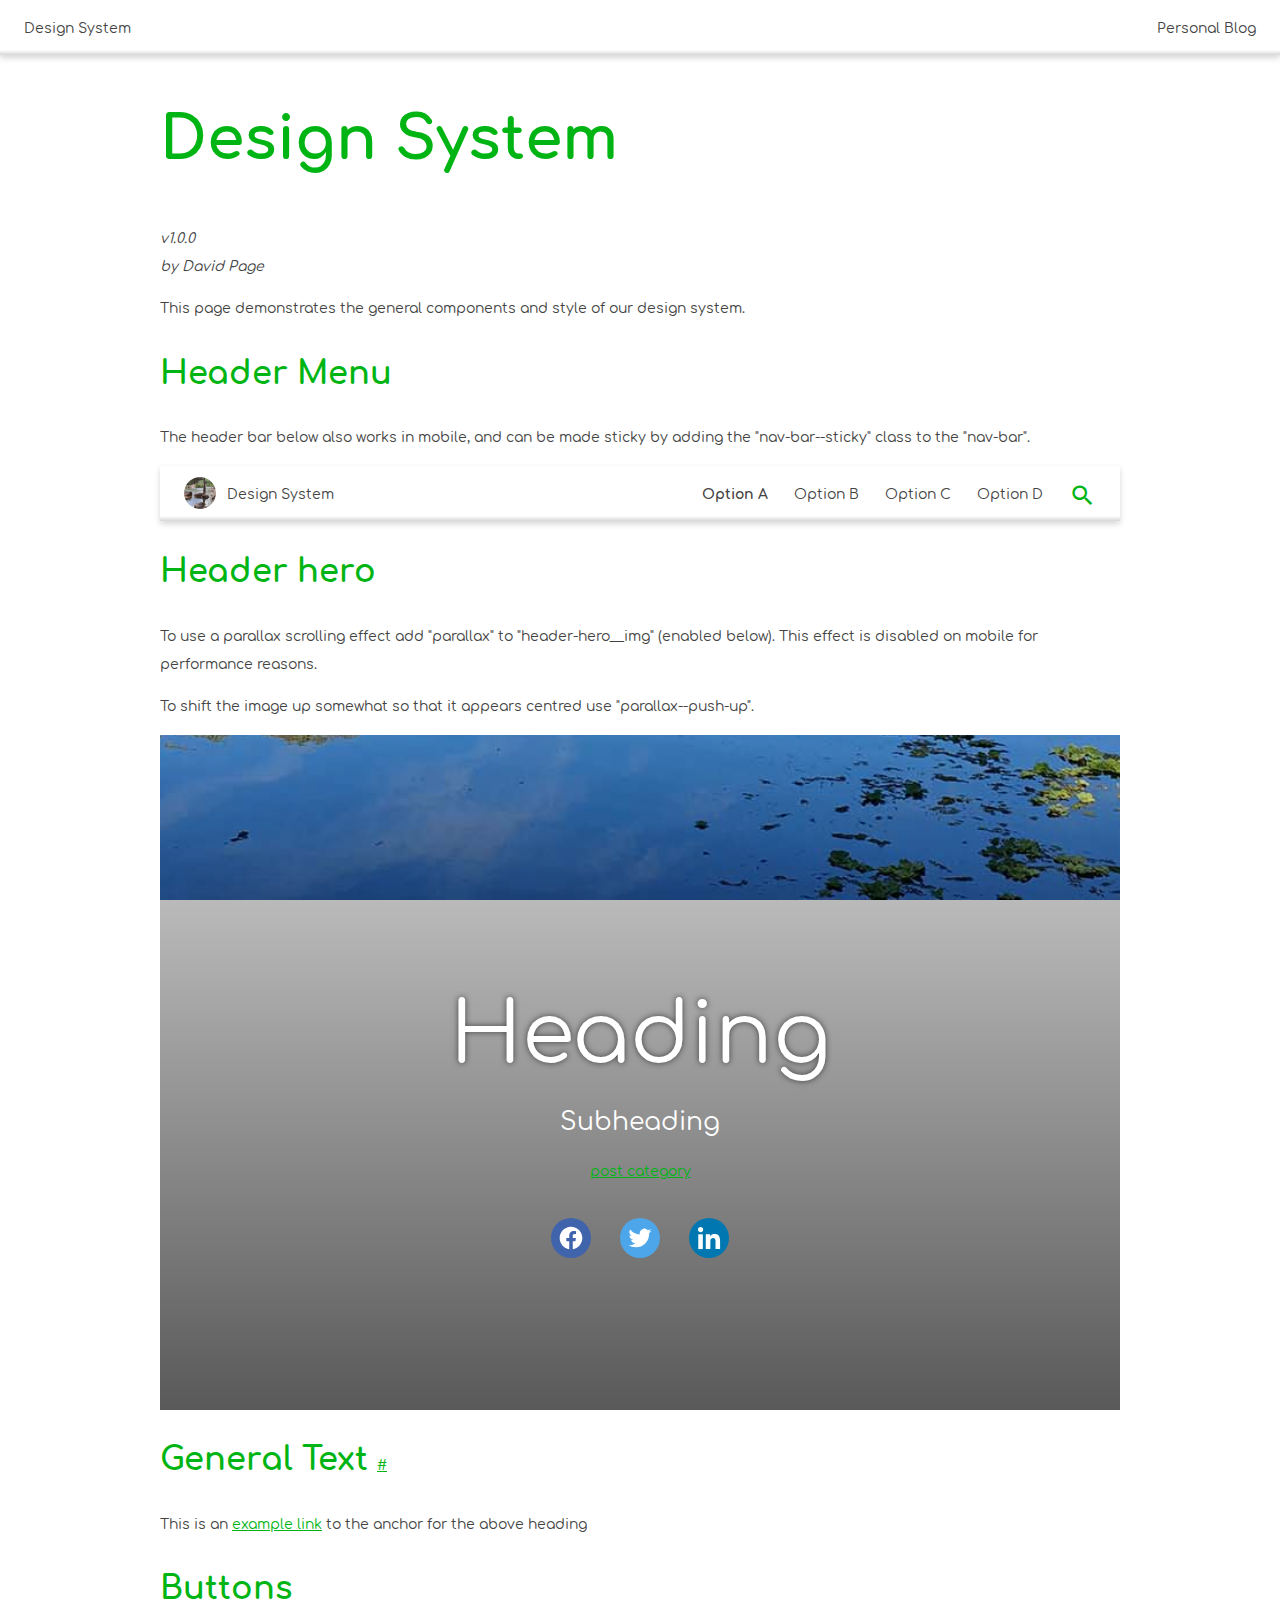
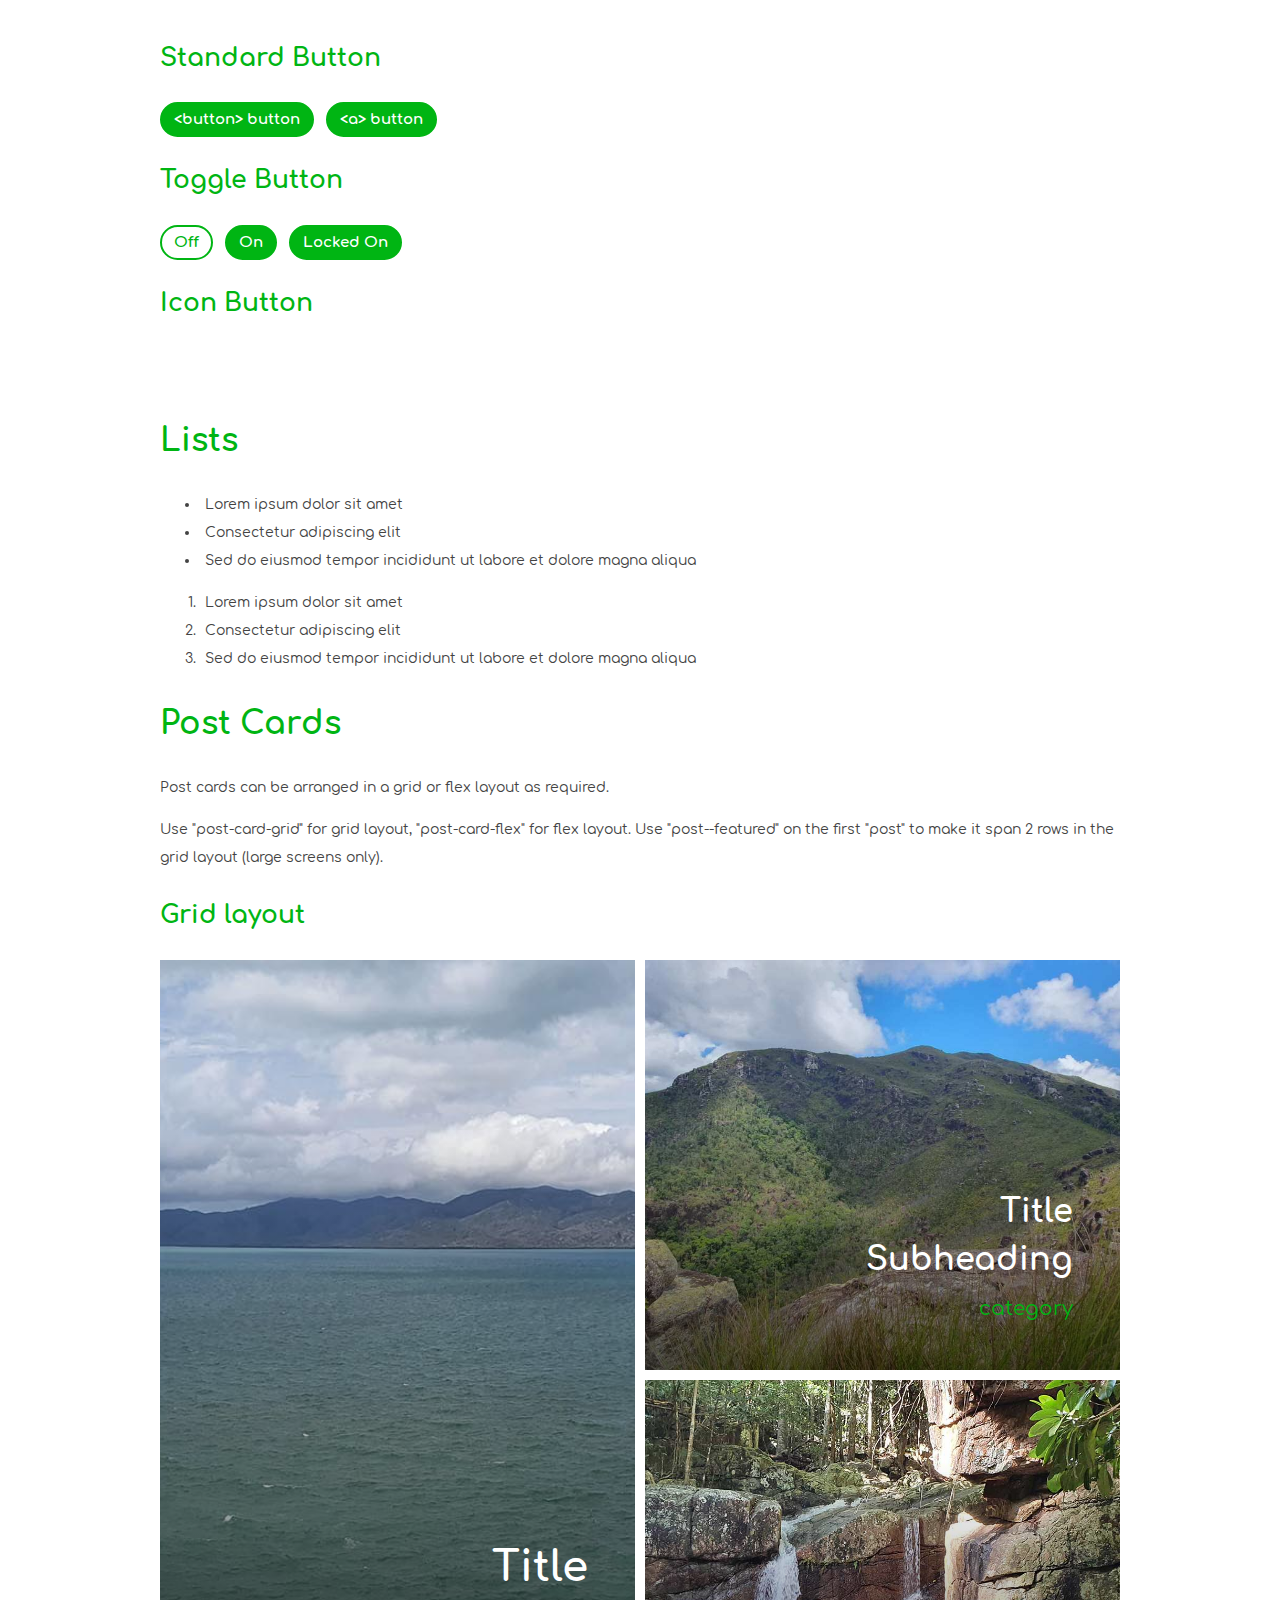
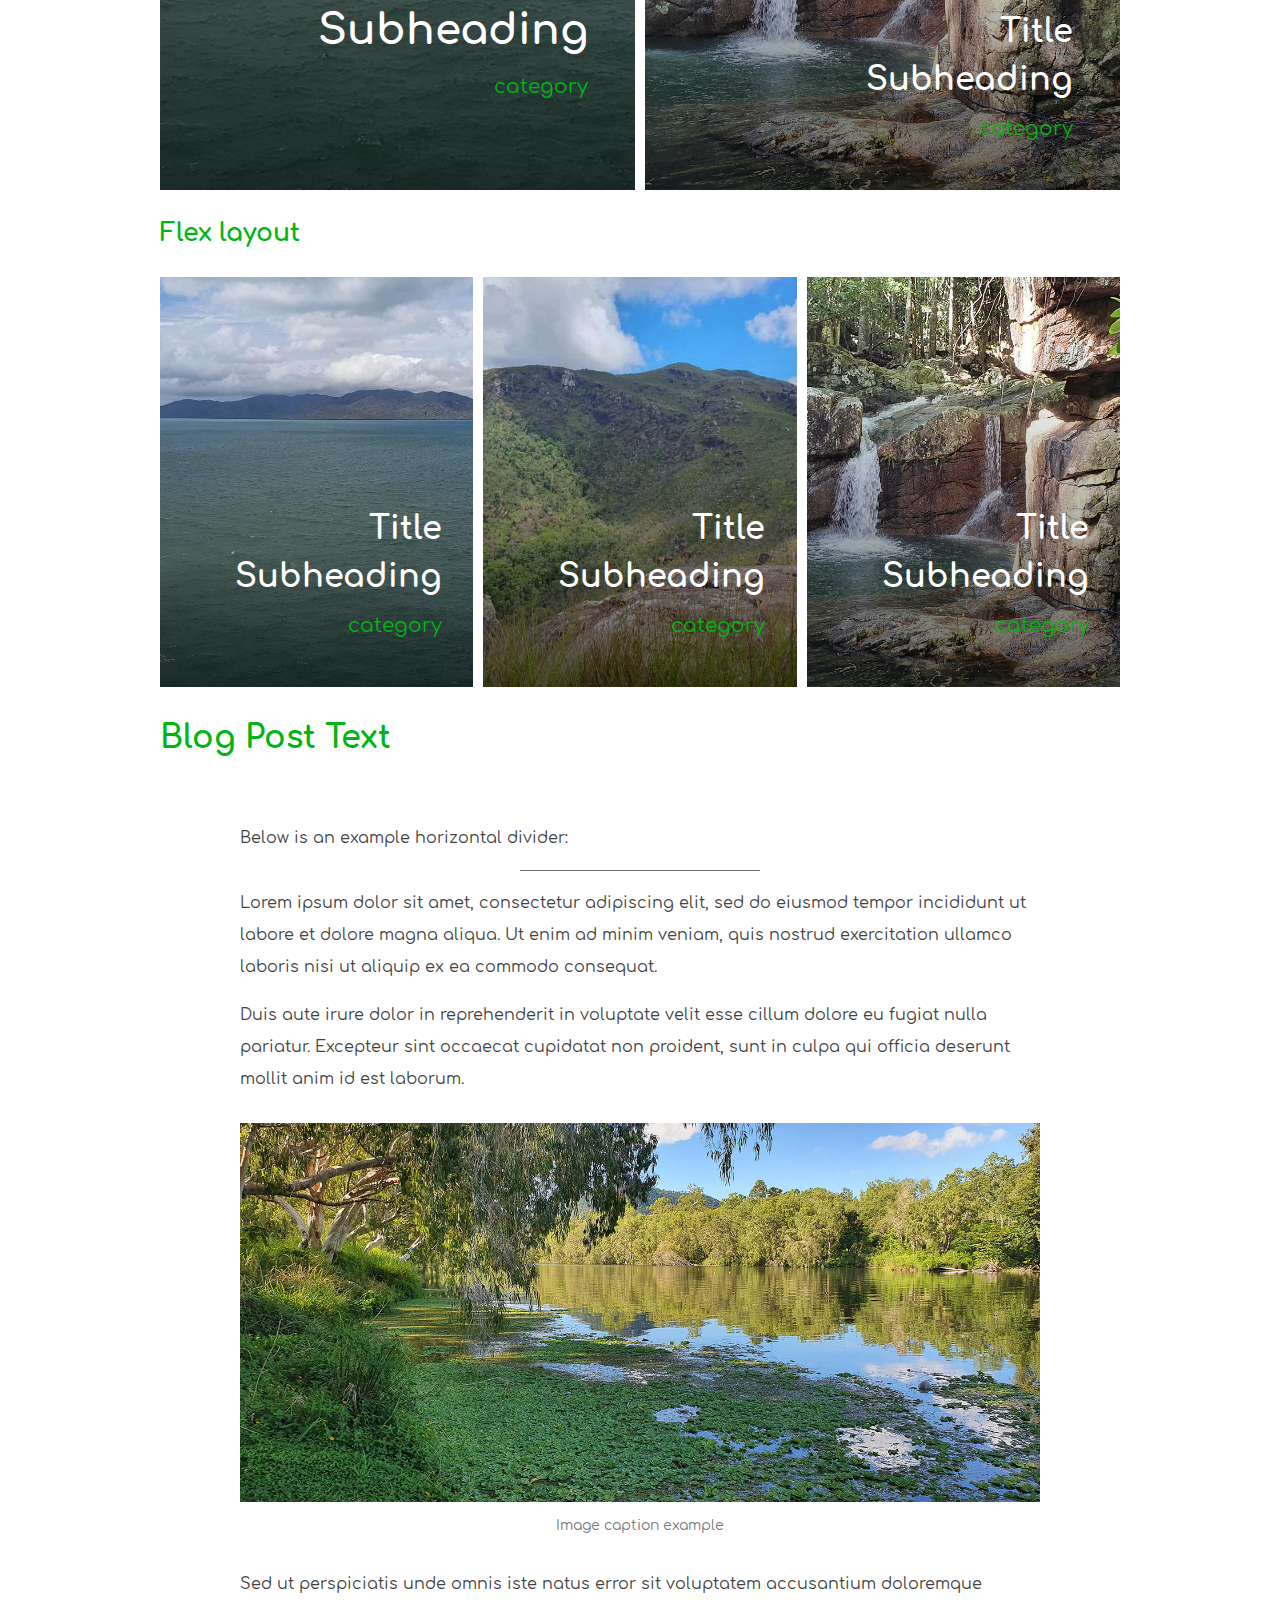
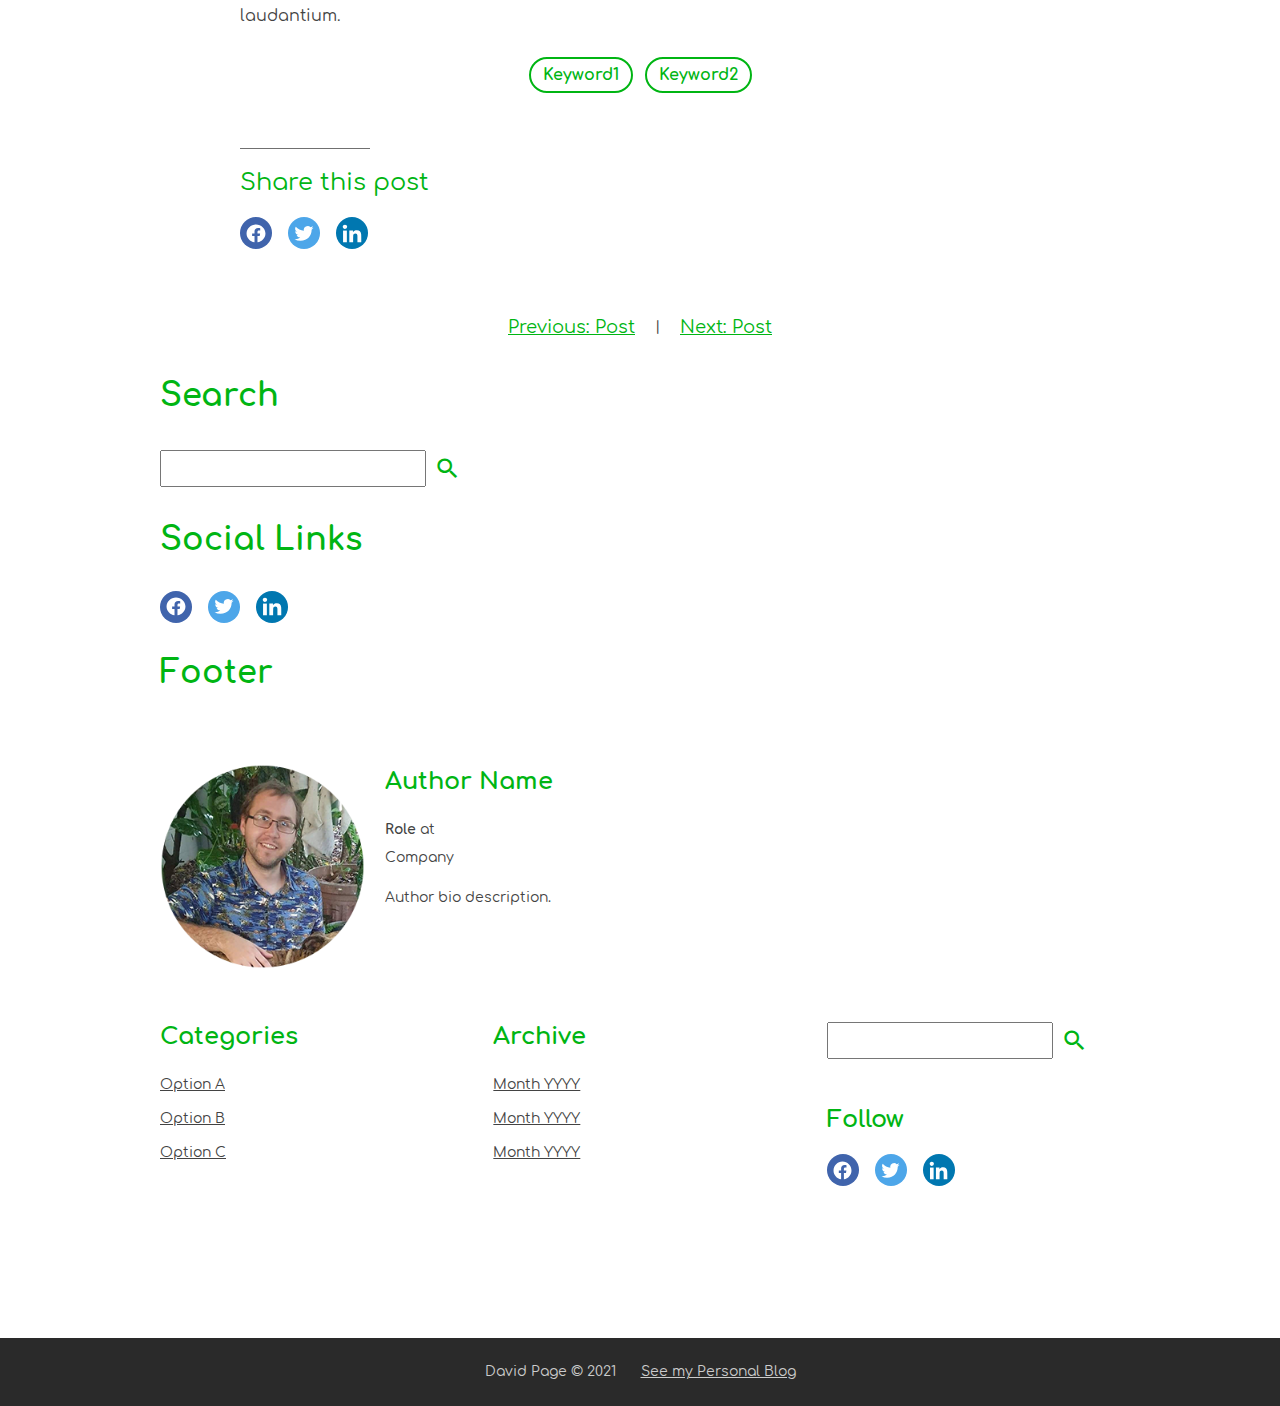
==== design-system.html @ ca44e820 "fix: Replaced obsolete name attributes with id" ====
<!DOCTYPE html>
<html lang="en">

<head>
    <meta charset="utf-8">
    <meta name="viewport" content="width=device-width">
    <title>Design System - Dave's BlogDave's Blog</title>

    <!-- Google Material Font Icons -->
    <link rel="stylesheet" href="https://fonts.googleapis.com/icon?family=Material+Icons">

    <link rel="stylesheet" href="style/main.css">
</head>

<body class="design-system">
    <header class="site-header">
        <nav class="primary-nav nav-container">
            <div class="nav-bar nav-bar--subtle-popout">
                <a href="design-system.html" class="nav-bar__site-info">
                    <p class="site-title">Design System</p>
                </a>
                <button id="mobile-nav-btn" class="mobile-nav-btn menu-toggle btn btn--icon">
                    <span class="menu-toggle__icon material-icons">menu</span>
                </button>
                <ul id="nav-menu" class="header-menu menu">
                    <li class="menu-item"><a href="index.html" class="menu-item__link">Personal Blog</a></li>
                </ul>
            </div>
        </nav>
    </header>
    <div class="page-content wrap">
        <main class="site-main">
            <h1>Design System</h1>
            <p><em>v1.0.0<br>by David Page</em></p>
            <p>
                This page demonstrates the general components and style of our design system.
            </p>

            <h2>Header Menu</h2>
            <p>
                The header bar below also works in mobile, and can be made sticky by adding the
                "nav-bar--sticky" class to the "nav-bar".
            </p>
            <div class="nav-container">
                <div class="nav-bar nav-bar--subtle-popout">
                    <a href="#" class="nav-bar__site-info">
                        <img class="site-logo nav-bar__logo" src="img/site-logo.png" alt="logo">
                        <p class="site-title">Design System</p>
                    </a>
                    <button id="mobile-nav-btn" class="mobile-nav-btn menu-toggle btn btn--icon">
                        <span class="menu-toggle__icon material-icons">menu</span>
                    </button>
                    <ul id="nav-menu" class="header-menu menu">
                        <li class="menu-item menu-item--current"><a href="index.html" class="menu-item__link">Option
                                A</a>
                        </li>
                        <li class="menu-item"><a href="#" class="menu-item__link">Option B</a></li>
                        <li class="menu-item"><a href="#" class="menu-item__link">Option C</a></li>
                        <li class="menu-item"><a href="#" class="menu-item__link">Option D</a></li>
                        <li class="menu-item menu-item--search">
                            <form class="search-box">
                                <input class="search-box__input" type="text" title="search input">
                                <button class="search-box__btn search-btn btn btn--icon" type="submit">
                                    <span class="search-btn__icon material-icons">search</span>
                                </button>
                            </form>
                            <button class="search-btn btn btn--icon">
                                <span class="search-btn__icon material-icons">search</span>
                            </button>
                        </li>
                    </ul>
                </div>
            </div>

            <h2>Header hero</h2>
            <p>
                To use a parallax scrolling effect add "parallax" to "header-hero__img" (enabled below).
                This effect is disabled on mobile for performance reasons.
            </p>
            <p>
                To shift the image up somewhat so that it appears centred use "parallax--push-up".
            </p>
            <div class="header-hero">
                <div class="header-hero__img img--study-tips-1 parallax use-placeholder">
                    <div class="header-hero__content">
                        <h1 class="header-hero__heading">Heading</h1>
                        <p class="header-hero__subheading">Subheading</p>
                        <a href="../index.html" class="header-hero__post-category">post category</a>
                        <ul class="header-hero__social social-links">
                            <li class="social-links__icon social-links--fb">
                                <a href="#" title="facebook">
                                    <img class="social-links__img" src="img/social-fb.svg" alt="">
                                </a>
                            </li>
                            <li class="social-links__icon social-links--twitter">
                                <a href="#" title="twitter">
                                    <img class="social-links__img" src="img/social-twitter.svg" alt="">
                                </a>
                            </li>
                            <li class="social-links__icon social-links--linkdin">
                                <a href="#" title="linkedin">
                                    <img class="social-links__img" src="img/social-linkedin.svg" alt="">
                                </a>
                            </li>
                        </ul>
                    </div>
                </div>
            </div>

            <!-- Anchor -->
            <a class="anchor" id="example-anchor"></a>
            <h2>General Text <a href="#example-anchor">#</a></h2>
            <p>This is an <a href="#example-anchor">example link</a> to the anchor for the above heading</p>

            <h2>Buttons</h2>
            <h3>Standard Button</h3>
            <div class="btn-group">
                <button class="btn">&lt;button&gt; button</button>
                <a class="btn">&lt;a&gt; button</a>
            </div>
            <h3>Toggle Button</h3>
            <div class="btn-group">
                <button class="btn toggle-btn">Off</button>
                <button class="btn toggle-btn--on">On</button>
                <button class="btn toggle-btn--on toggle-btn--disabled">Locked On</button>
            </div>
            <h3>Icon Button</h3>
            <button class="btn btn--icon">
                <span class="material-icons">campaign</span>
            </button>
            <h2>Lists</h2>
            <ul>
                <li>Lorem ipsum dolor sit amet</li>
                <li>Consectetur adipiscing elit</li>
                <li>Sed do eiusmod tempor incididunt ut labore et
                    dolore magna aliqua</li>
            </ul>
            <ol>
                <li>Lorem ipsum dolor sit amet</li>
                <li>Consectetur adipiscing elit</li>
                <li>Sed do eiusmod tempor incididunt ut labore et
                    dolore magna aliqua</li>
            </ol>

            <h2>Post Cards</h2>
            <p>
                Post cards can be arranged in a grid or flex layout as required.
            </p>
            <p>
                Use "post-card-grid" for grid layout, "post-card-flex" for flex layout.
                Use "post--featured" on the first "post" to make it span 2 rows in the grid layout (large screens only).
            </p>
            <h3>Grid layout</h3>
            <div class="post-card-grid">
                <div class="post post--featured">
                    <div class="post__img img--study-tips-2 use-placeholder">
                        <a href="#" class="post__link">
                            <div class="post__content">
                                <h2>Title<span class="post__subheading">Subheading</span></h2>
                                <div class="post__category">category</div>
                            </div>
                        </a>
                    </div>
                </div>
                <div class="post">
                    <div class="post__img img--study-tips-3 use-placeholder">
                        <a href="#" class="post__link">
                            <div class="post__content">
                                <h2>Title<span class="post__subheading">Subheading</span></h2>
                                <div class="post__category">category</div>
                            </div>
                        </a>
                    </div>
                </div>
                <div class="post">
                    <div class="post__img img--study-tips-4 use-placeholder">
                        <a href="#" class="post__link">
                            <div class="post__content">
                                <h2>Title<span class="post__subheading">Subheading</span></h2>
                                <div class="post__category">category</div>
                            </div>
                        </a>
                    </div>
                </div>
            </div>
            <h3>Flex layout</h3>
            <div class="post-card-flex">
                <div class="post">
                    <div class="post__img img--study-tips-2 use-placeholder">
                        <a href="#" class="post__link">
                            <div class="post__content">
                                <h2>Title<span class="post__subheading">Subheading</span></h2>
                                <div class="post__category">category</div>
                            </div>
                        </a>
                    </div>
                </div>
                <div class="post">
                    <div class="post__img img--study-tips-3 use-placeholder">
                        <a href="#" class="post__link">
                            <div class="post__content">
                                <h2>Title<span class="post__subheading">Subheading</span></h2>
                                <div class="post__category">category</div>
                            </div>
                        </a>
                    </div>
                </div>
                <div class="post">
                    <div class="post__img img--study-tips-4 use-placeholder">
                        <a href="#" class="post__link">
                            <div class="post__content">
                                <h2>Title<span class="post__subheading">Subheading</span></h2>
                                <div class="post__category">category</div>
                            </div>
                        </a>
                    </div>
                </div>
            </div>

            <h2>Blog Post Text</h2>
            <div class="post-content">
                <p>Below is an example horizontal divider:</p>
                <hr>
                <p>
                    Lorem ipsum dolor sit amet, consectetur adipiscing elit, sed do eiusmod tempor incididunt ut labore
                    et
                    dolore magna aliqua. Ut enim ad minim veniam, quis nostrud exercitation ullamco laboris nisi ut
                    aliquip
                    ex ea commodo consequat.
                </p>
                <p>
                    Duis aute irure dolor in reprehenderit in voluptate velit esse cillum dolore eu
                    fugiat nulla pariatur. Excepteur sint occaecat cupidatat non proident, sunt in culpa qui officia
                    deserunt mollit anim id est laborum.
                </p>
                <figure>
                    <img class="post-content__img post-content__img--wide" src="img/study-tips-1.jpg" alt="">
                    <figcaption>Image caption example</figcaption>
                </figure>
                <p>
                    Sed ut perspiciatis unde omnis iste natus error sit voluptatem accusantium doloremque laudantium.
                </p>

                <aside class="filters btn-group">
                    <a href="#" class="btn toggle-btn">Keyword1</a>
                    <a href="#" class="btn toggle-btn">Keyword2</a>
                </aside>
                <aside class="share">
                    <hr class="share__hr">
                    <h2 class="share__title">Share this post</h2>
                    <ul class="social-links">
                        <li class="social-links__icon social-links--fb">
                            <a href="#" title="facebook">
                                <img class="social-links__img" src="img/social-fb.svg" alt="">
                            </a>
                        </li>
                        <li class="social-links__icon social-links--twitter">
                            <a href="#" title="twitter">
                                <img class="social-links__img" src="img/social-twitter.svg" alt="">
                            </a>
                        </li>
                        <li class="social-links__icon social-links--linkdin">
                            <a href="#" title="linkedin">
                                <img class="social-links__img" src="img/social-linkedin.svg" alt="">
                            </a>
                        </li>
                    </ul>
                </aside>
            </div>
            <nav class="post-nav">
                <a href="#">Previous: Post</a>
                <div class="sep">|</div>
                <a href="#">Next: Post</a>
            </nav>

            <h2>Search</h2>
            <form class="search-box">
                <input class="search-box__input" type="text" title="search input">
                <button class="search-box__btn search-btn btn btn--icon" type="submit">
                    <span class="search-btn__icon material-icons">search</span>
                </button>
            </form>

            <h2>Social Links</h2>
            <ul class="social-links">
                <li class="social-links__icon social-links--fb">
                    <a href="#" title="facebook">
                        <img class="social-links__img" src="img/social-fb.svg" alt="">
                    </a>
                </li>
                <li class="social-links__icon social-links--twitter">
                    <a href="#" title="twitter">
                        <img class="social-links__img" src="img/social-twitter.svg" alt="">
                    </a>
                </li>
                <li class="social-links__icon social-links--linkdin">
                    <a href="#" title="linkedin">
                        <img class="social-links__img" src="img/social-linkedin.svg" alt="">
                    </a>
                </li>
            </ul>

            <h2>Footer</h2>
            <div class="footer-sections">

                <section class="footer-section footer-section__author-bio author-bio">
                    <a class="footer-section__home-link" href="#" title="home">
                        <img class="footer-section__img author-bio__avatar" src="img/author-avatar.png" alt="logo">
                    </a>
                    <div class="author-bio__content">
                        <a class="footer-section__home-link" href="#" title="home">
                            <h2 class="footer-section__title author-bio__name">Author Name</h2>
                        </a>
                        <p class="footer-section__text author-bio__title"><strong>Role</strong> at</p>
                        <p class="footer-section__text author-bio__company">Company</p>
                        <p class="footer-section__text author-bio__desc">Author bio description.</p>
                    </div>
                </section>

                <section class="footer-section footer-section__categories">
                    <h2 class="footer-section__title">Categories</h2>
                    <ul class="nav-list">
                        <li class="nav-list-item nav-list-item--current">
                            <a href="#">Option A</a>
                        </li>
                        <li class="nav-list-item">
                            <a href="#">Option B</a>
                        </li>
                        <li class="nav-list-item">
                            <a href="#">Option C</a>
                        </li>
                    </ul>
                </section>

                <section class="footer-section footer-section__archive">
                    <h2 class="footer-section__title">Archive</h2>
                    <ul class="nav-list">
                        <li class="nav-list-item">
                            <a href="#">Month YYYY</a>
                        </li>
                        <li class="nav-list-item">
                            <a href="#">Month YYYY</a>
                        </li>
                        <li class="nav-list-item">
                            <a href="#">Month YYYY</a>
                        </li>
                    </ul>
                </section>

                <section class="footer-section footer-section__search">
                    <h2 class="footer-section__title screen-reader-only">Search</h2>
                    <form class="search-box">
                        <input class="search-box__input" type="text" title="search input">
                        <button class="search-box__btn search-btn btn btn--icon" type="submit">
                            <span class="search-btn__icon material-icons">search</span>
                        </button>
                    </form>
                </section>

                <section class="footer-section footer-section__social">
                    <h2 class="footer-section__title">Follow</h2>
                    <ul class="footer-section__social social-links">
                        <li class="social-links__icon social-links--fb">
                            <a href="https://www.facebook.com/david.page.5437" title="facebook">
                                <img class="social-links__img" src="img/social-fb.svg" alt="">
                            </a>
                        </li>
                        <li class="social-links__icon social-links--twitter">
                            <a href="https://twitter.com/DavidPa64607279" title="twitter">
                                <img class="social-links__img" src="img/social-twitter.svg" alt="">
                            </a>
                        </li>
                        <li class="social-links__icon social-links--linkdin">
                            <a href="https://www.linkedin.com/in/david-page-53976b137/" title="linkedin">
                                <img class="social-links__img" src="img/social-linkedin.svg" alt="">
                            </a>
                        </li>
                    </ul>
                </section>
            </div>
        </main>
    </div>
    <footer class="site-footer">
        <div class="footer-bar">
            <ul class="footer-info">
                <li class="footer-info--copyright">
                    David Page © 2021
                </li>
                <li class="footer-info--design">
                    <a href="index.html">See my Personal Blog</a>
                </li>
            </ul>
        </div>
    </footer>
    <script>

        /* Makes the mobile nav menu button work */
        var btn = document.getElementById("mobile-nav-btn");

        btn.addEventListener("touchstart", function (event) {
            event.preventDefault();
            var menu = document.getElementById("nav-menu");
            menu.classList.toggle("toggled");
        });

    </script>
</body>

</html>
---- style/main.css ----
/*
 * Main styling for Dave's Blog. 
 */

@import url(common.css);
@import url(header-nav.css);
@import url(header-hero.css);
@import url(post-cards.css);
@import url(footer.css);
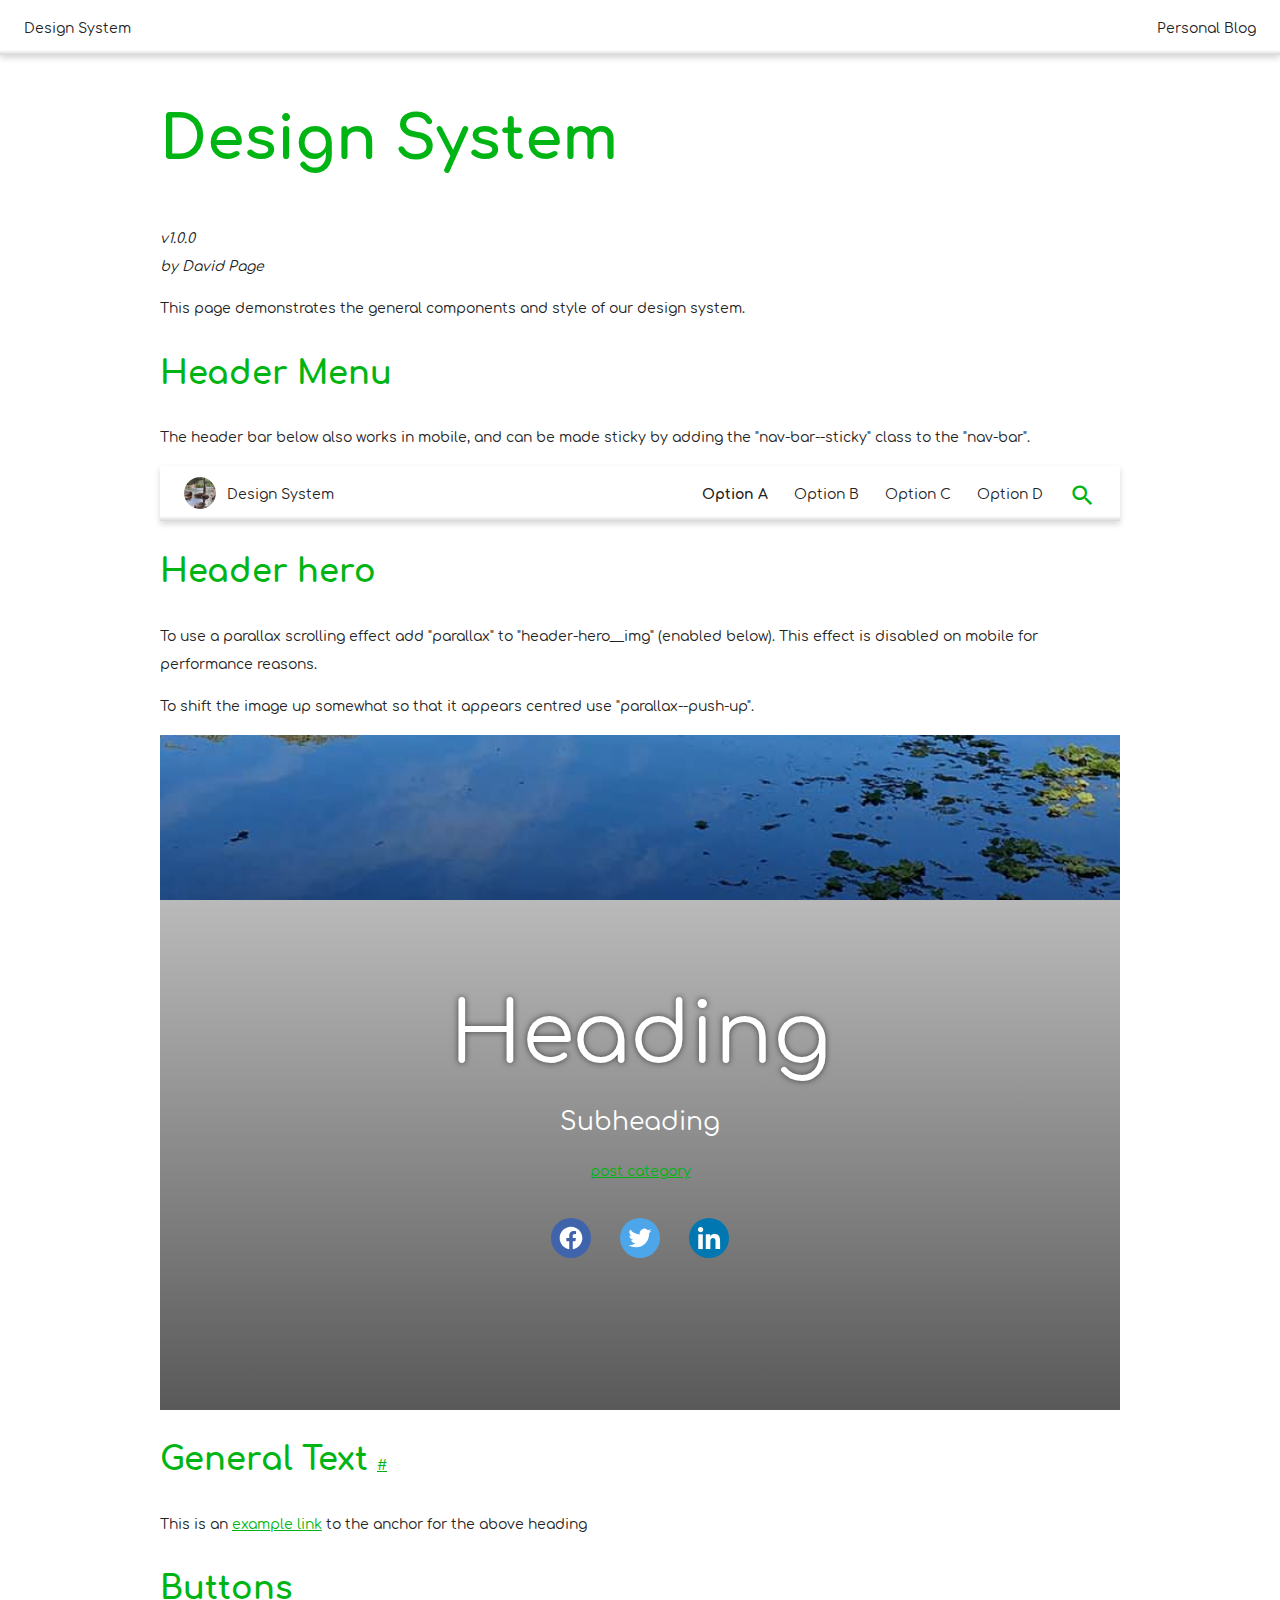
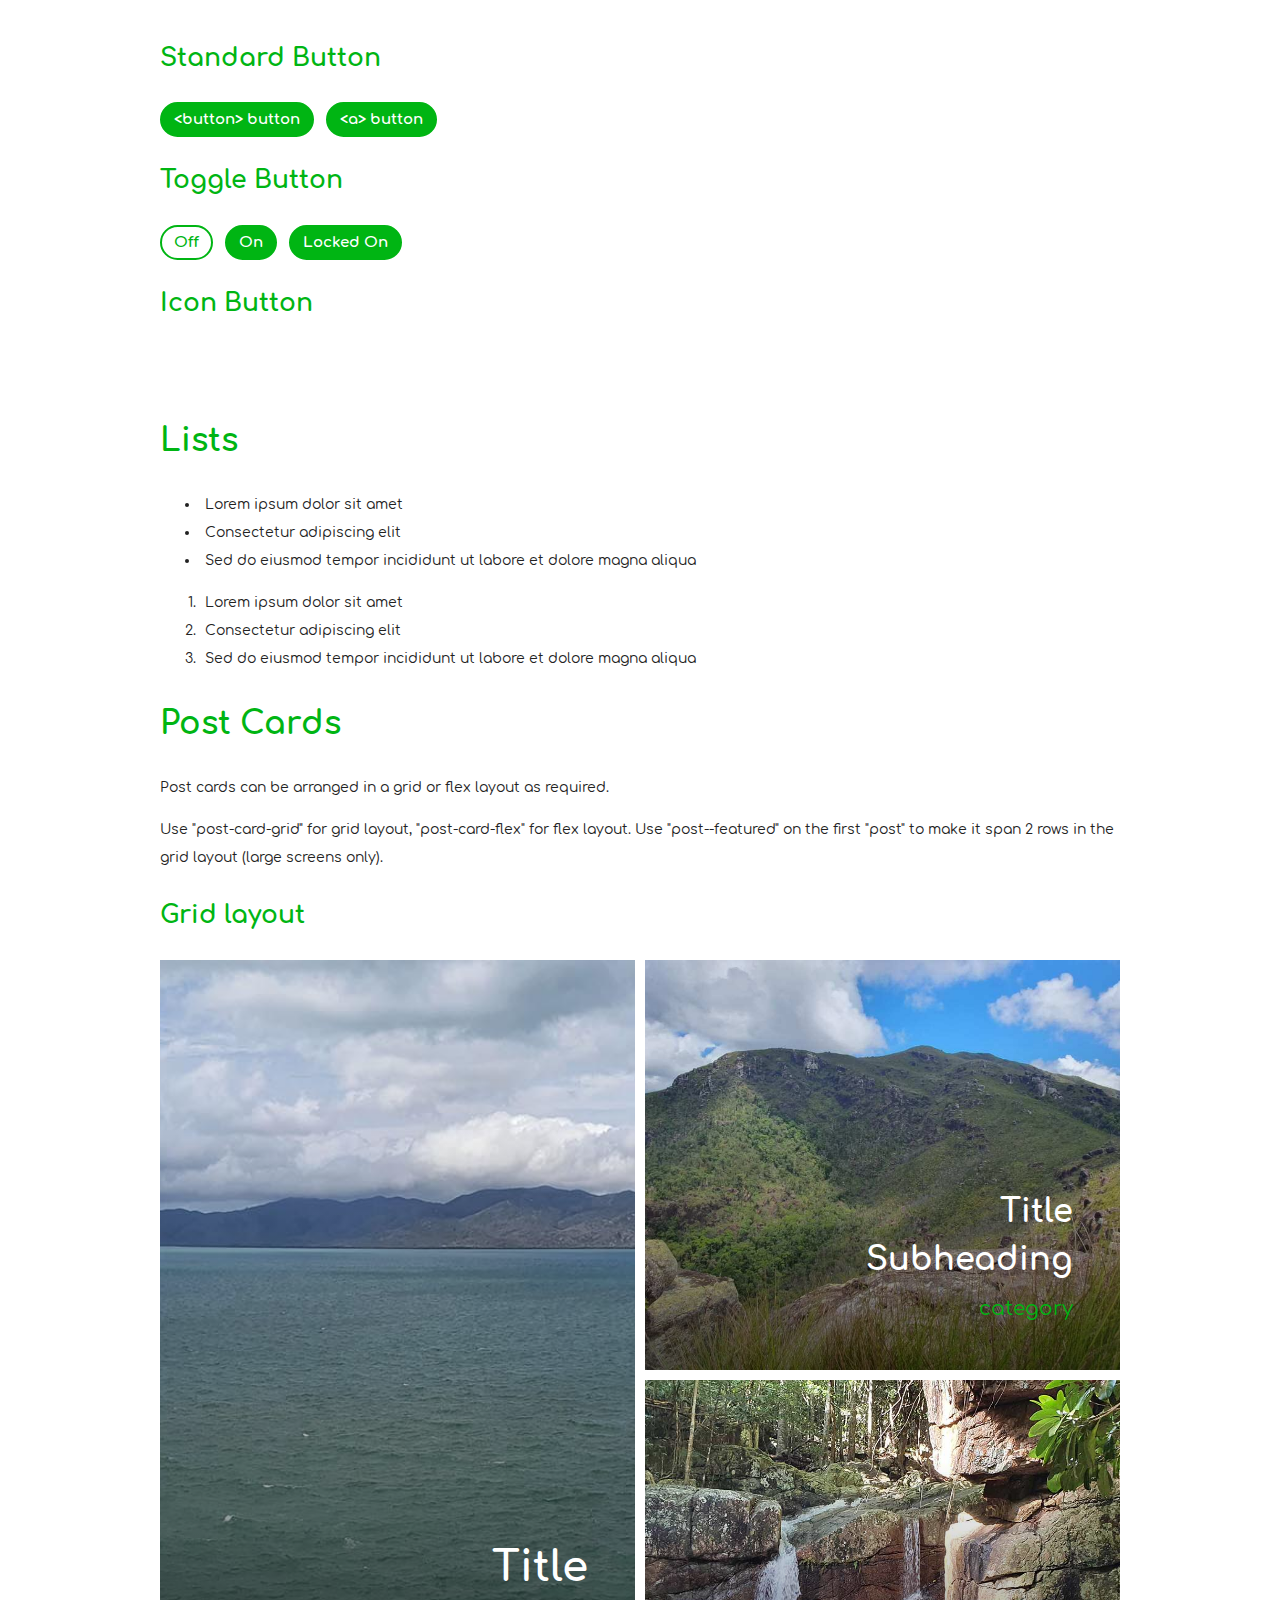
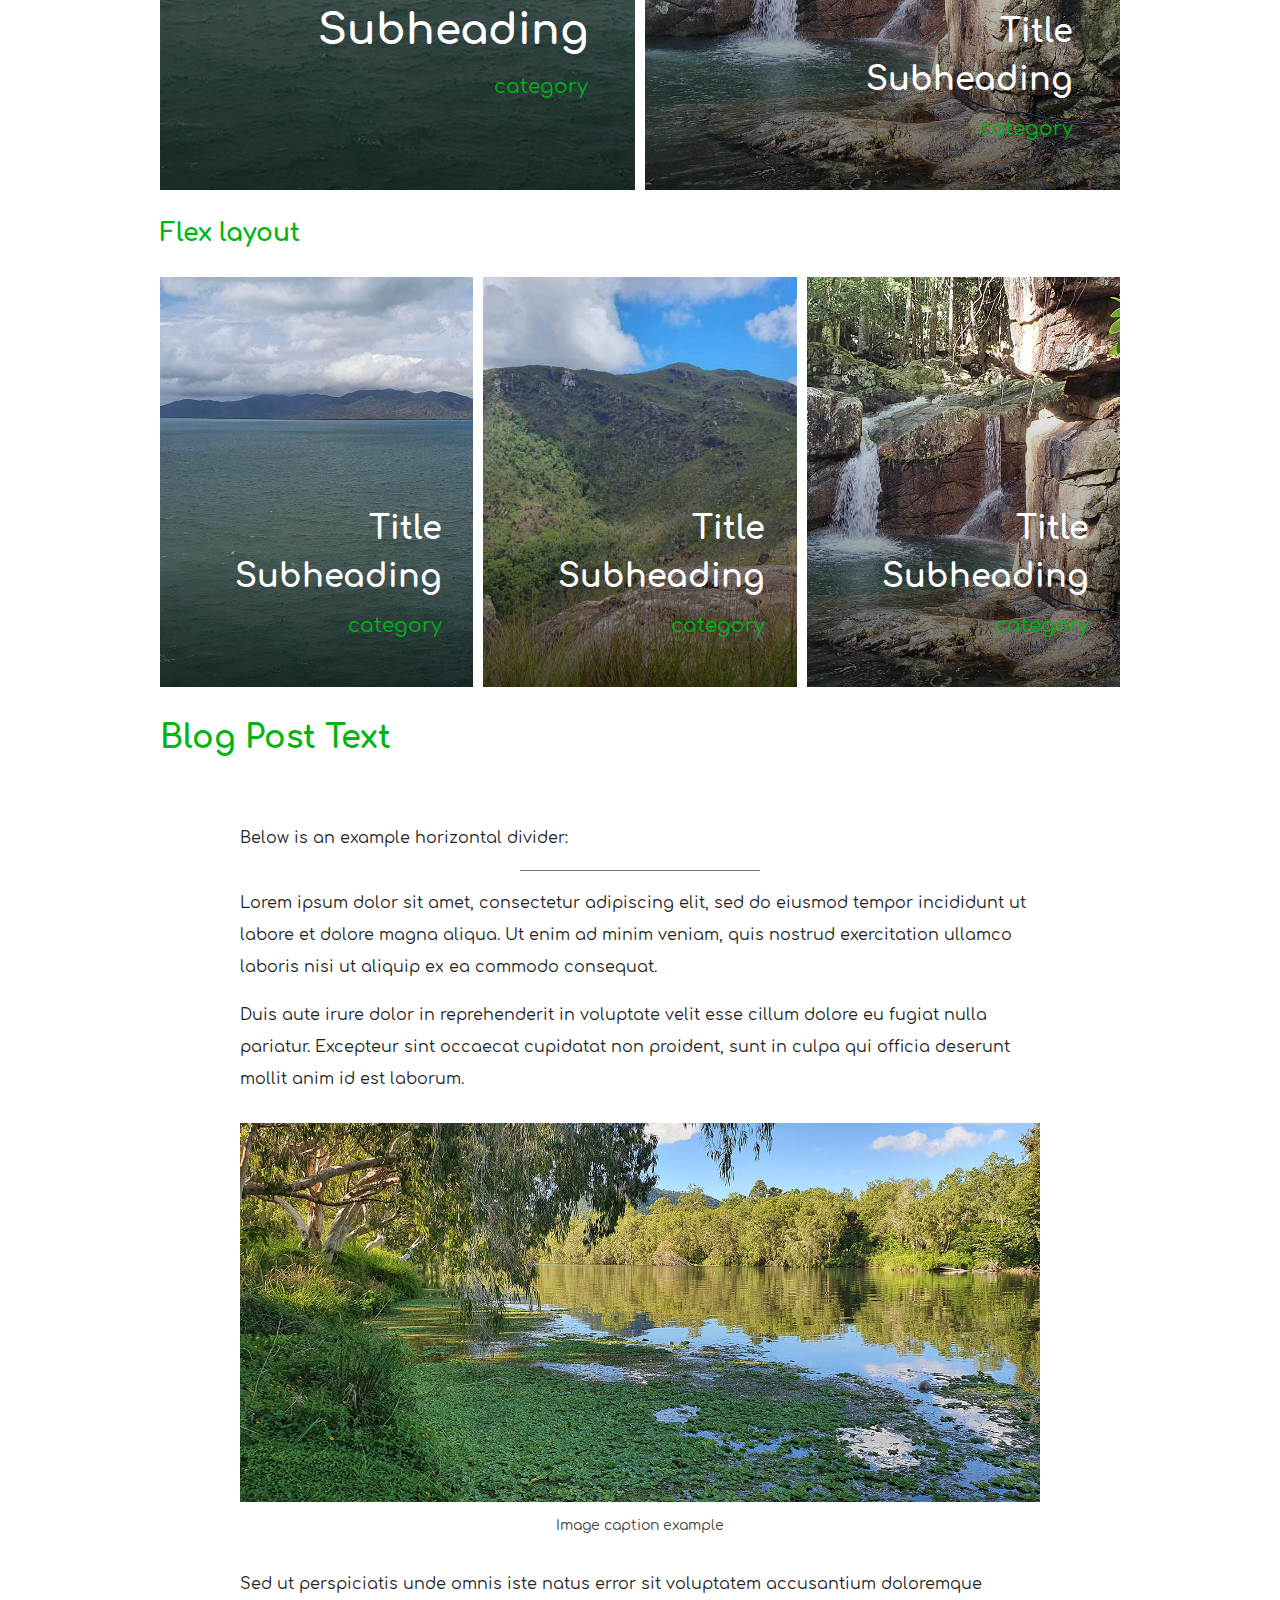
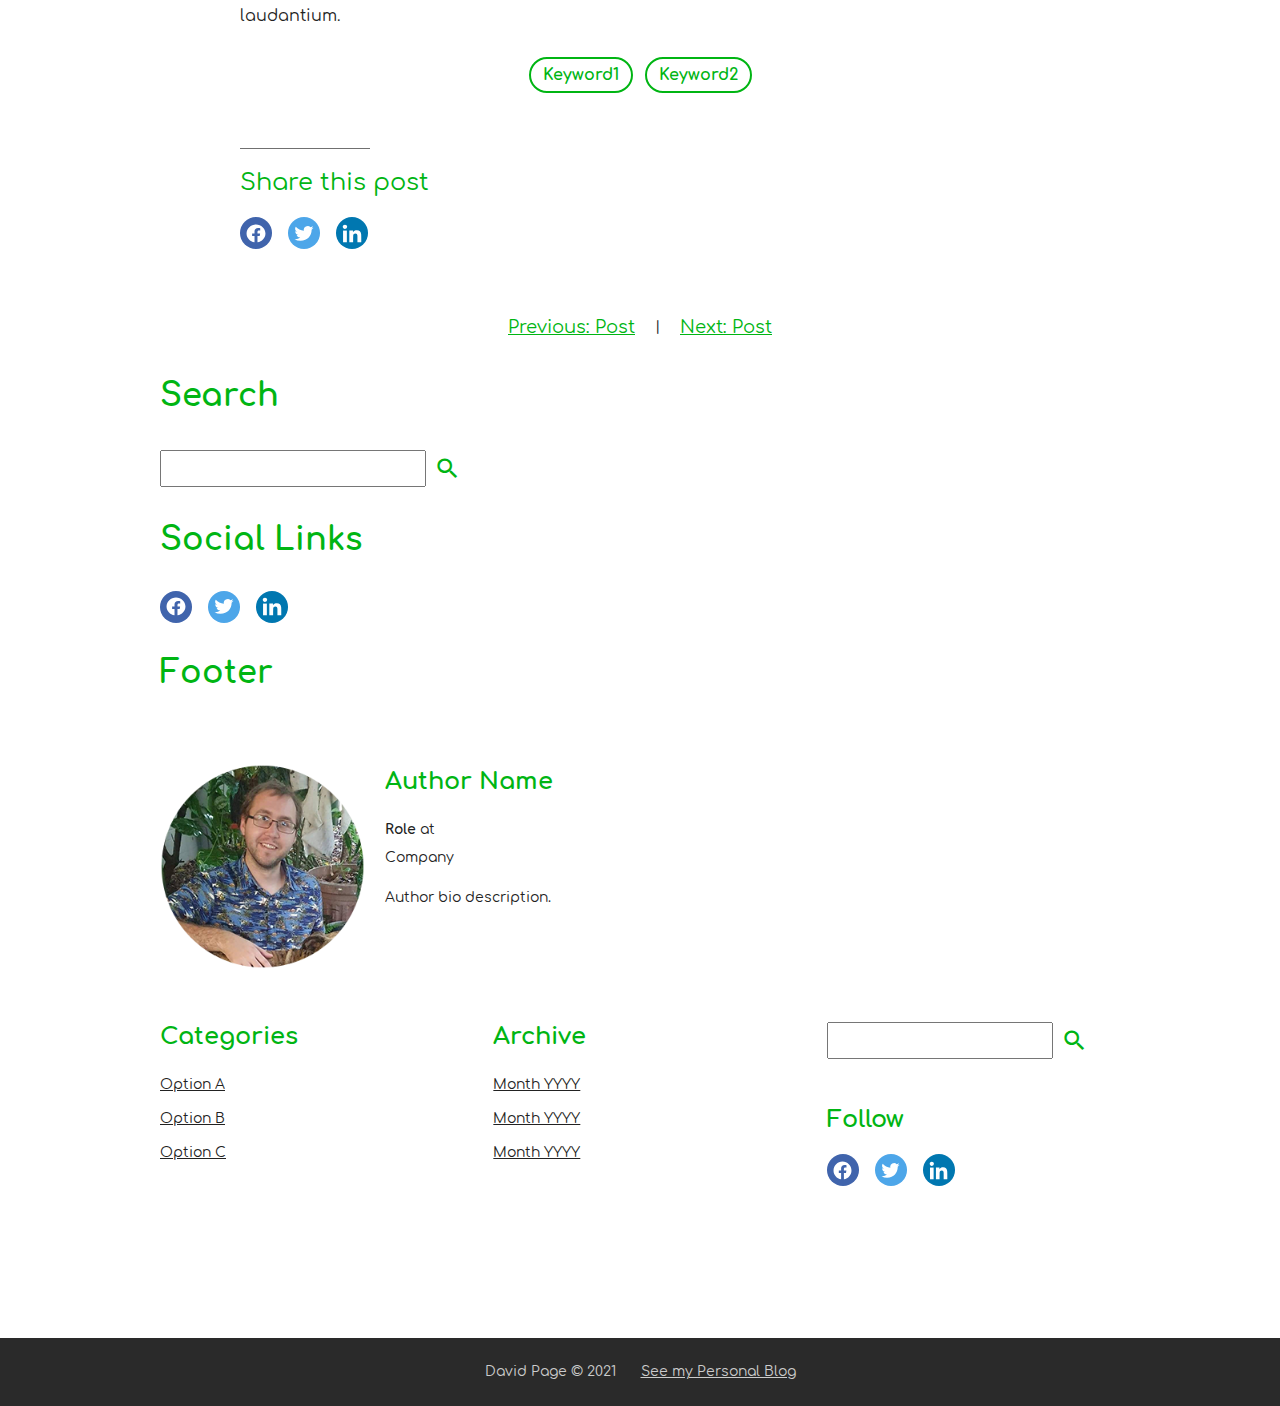
==== commit 77e20790: "feat: Add descriptive titles to improve accessibility" ====
--- a/design-system.html
+++ b/design-system.html
@@ -19,10 +19,10 @@
                 <a href="design-system.html" class="nav-bar__site-info">
                     <p class="site-title">Design System</p>
                 </a>
-                <button id="mobile-nav-btn" class="mobile-nav-btn menu-toggle btn btn--icon">
+                <button id="mobile-nav-btn-1" class="mobile-nav-btn menu-toggle btn btn--icon">
                     <span class="menu-toggle__icon material-icons">menu</span>
                 </button>
-                <ul id="nav-menu" class="header-menu menu">
+                <ul id="nav-menu-1" class="header-menu menu">
                     <li class="menu-item"><a href="index.html" class="menu-item__link">Personal Blog</a></li>
                 </ul>
             </div>
@@ -47,10 +47,10 @@
                         <img class="site-logo nav-bar__logo" src="img/site-logo.png" alt="logo">
                         <p class="site-title">Design System</p>
                     </a>
-                    <button id="mobile-nav-btn" class="mobile-nav-btn menu-toggle btn btn--icon">
+                    <button id="mobile-nav-btn-2" class="mobile-nav-btn menu-toggle btn btn--icon">
                         <span class="menu-toggle__icon material-icons">menu</span>
                     </button>
-                    <ul id="nav-menu" class="header-menu menu">
+                    <ul id="nav-menu-2" class="header-menu menu">
                         <li class="menu-item menu-item--current"><a href="index.html" class="menu-item__link">Option
                                 A</a>
                         </li>
@@ -59,7 +59,8 @@
                         <li class="menu-item"><a href="#" class="menu-item__link">Option D</a></li>
                         <li class="menu-item menu-item--search">
                             <form class="search-box">
-                                <input class="search-box__input" type="text" title="search input">
+                                <label class="screen-reader-only" for="header-nav-search">search</label>
+                                <input class="search-box__input" type="text" title="search input" id="header-nav-search">
                                 <button class="search-box__btn search-btn btn btn--icon" type="submit">
                                     <span class="search-btn__icon material-icons">search</span>
                                 </button>
@@ -241,11 +242,11 @@
                     Sed ut perspiciatis unde omnis iste natus error sit voluptatem accusantium doloremque laudantium.
                 </p>
 
-                <aside class="filters btn-group">
+                <aside class="filters btn-group" title="keywords">
                     <a href="#" class="btn toggle-btn">Keyword1</a>
                     <a href="#" class="btn toggle-btn">Keyword2</a>
                 </aside>
-                <aside class="share">
+                <aside class="share" title="share links">
                     <hr class="share__hr">
                     <h2 class="share__title">Share this post</h2>
                     <ul class="social-links">
@@ -274,8 +275,9 @@
             </nav>
 
             <h2>Search</h2>
-            <form class="search-box">
-                <input class="search-box__input" type="text" title="search input">
+            <form class="search-box">                
+                <label class="screen-reader-only" for="example-nav-search">search</label>
+                <input class="search-box__input" type="text" title="search input" id="example-nav-search">
                 <button class="search-box__btn search-btn btn btn--icon" type="submit">
                     <span class="search-btn__icon material-icons">search</span>
                 </button>
@@ -349,8 +351,9 @@
 
                 <section class="footer-section footer-section__search">
                     <h2 class="footer-section__title screen-reader-only">Search</h2>
-                    <form class="search-box">
-                        <input class="search-box__input" type="text" title="search input">
+                    <form class="search-box">                        
+                        <label class="screen-reader-only" for="footer-nav-search">search</label>
+                        <input class="search-box__input" type="text" title="search input" id="footer-nav-search">
                         <button class="search-box__btn search-btn btn btn--icon" type="submit">
                             <span class="search-btn__icon material-icons">search</span>
                         </button>
@@ -394,15 +397,22 @@
     </footer>
     <script>
 
-        /* Makes the mobile nav menu button work */
-        var btn = document.getElementById("mobile-nav-btn");
-
-        btn.addEventListener("touchstart", function (event) {
+        /* Makes the mobile nav menus button work */
+        var btn1 = document.getElementById("mobile-nav-btn-1");
+        var btn2 = document.getElementById("mobile-nav-btn-2");
+
+        btn1.addEventListener("touchstart", function (event) {
             event.preventDefault();
-            var menu = document.getElementById("nav-menu");
+            var menu = document.getElementById("nav-menu-1");
             menu.classList.toggle("toggled");
         });
 
+        btn2.addEventListener("touchstart", function (event) {
+            event.preventDefault();
+            var menu = document.getElementById("nav-menu-2");
+            menu.classList.toggle("toggled");
+        });
+
     </script>
 </body>
 
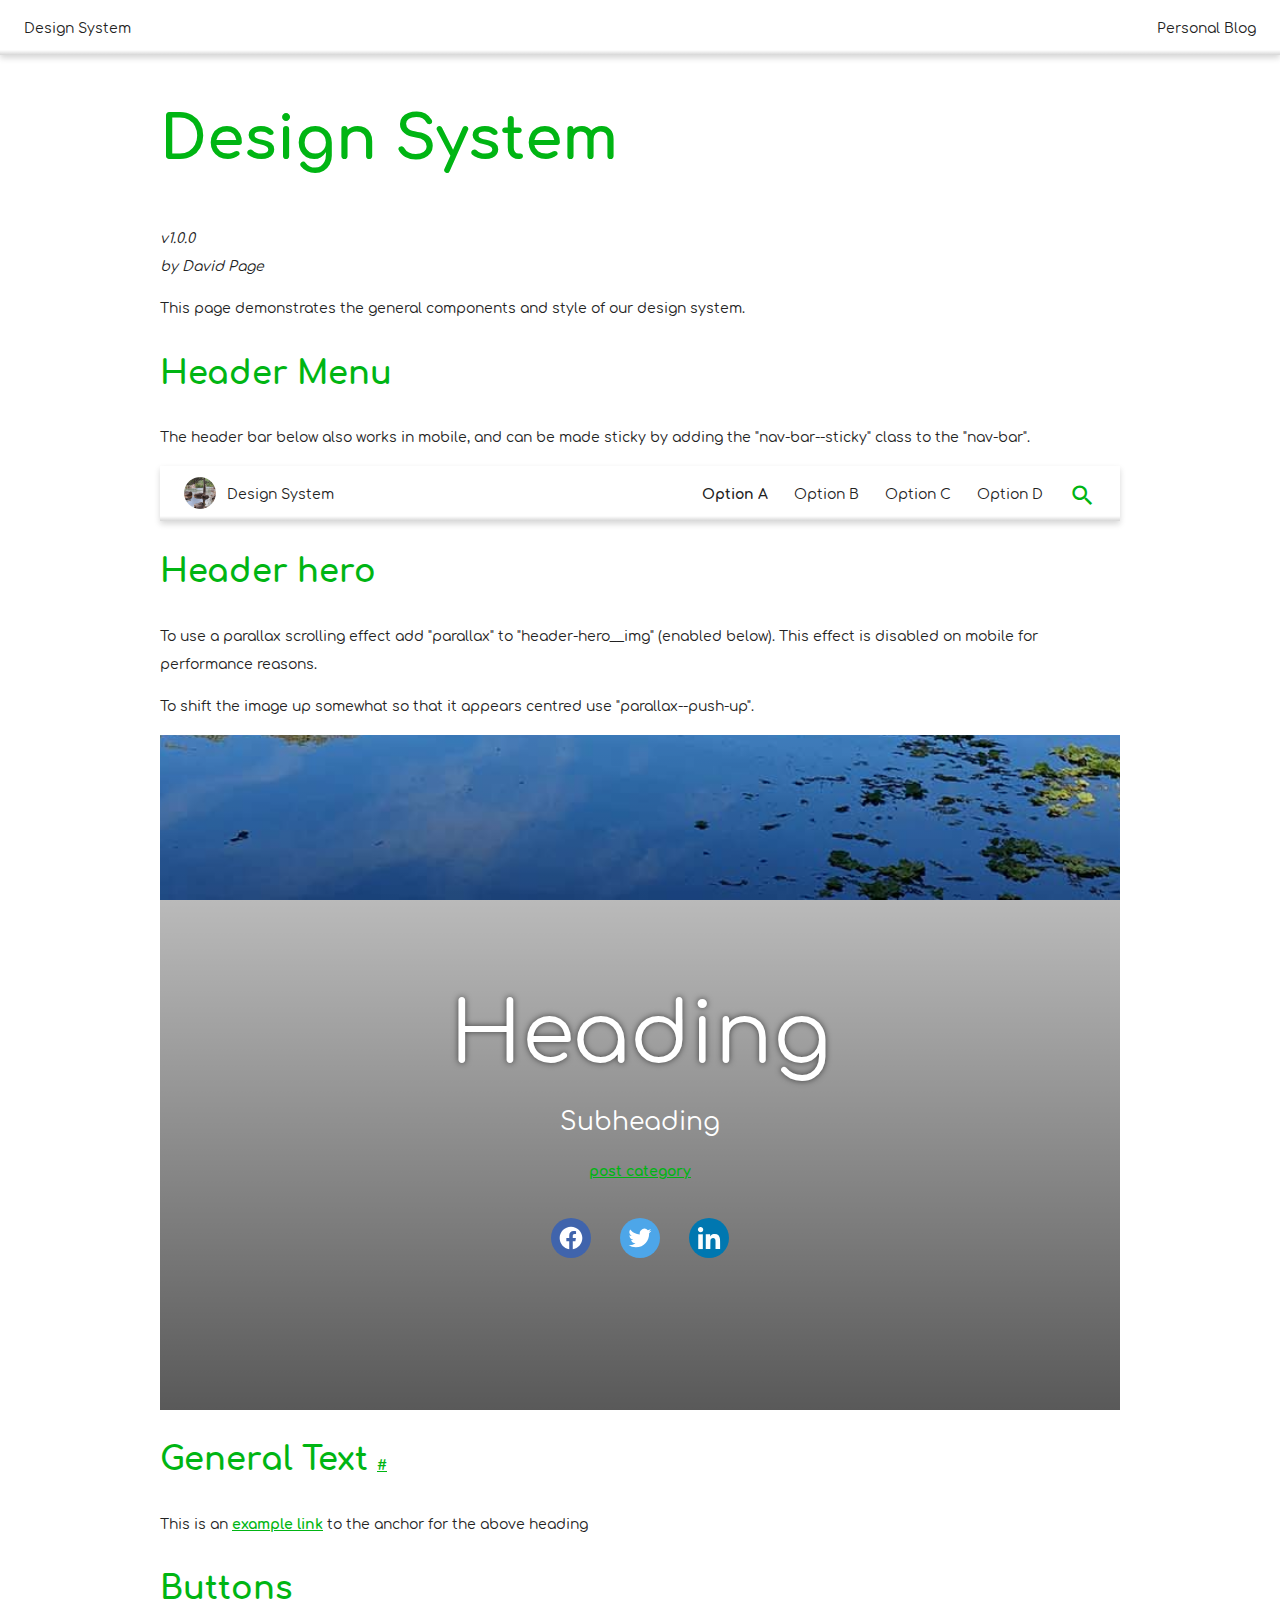
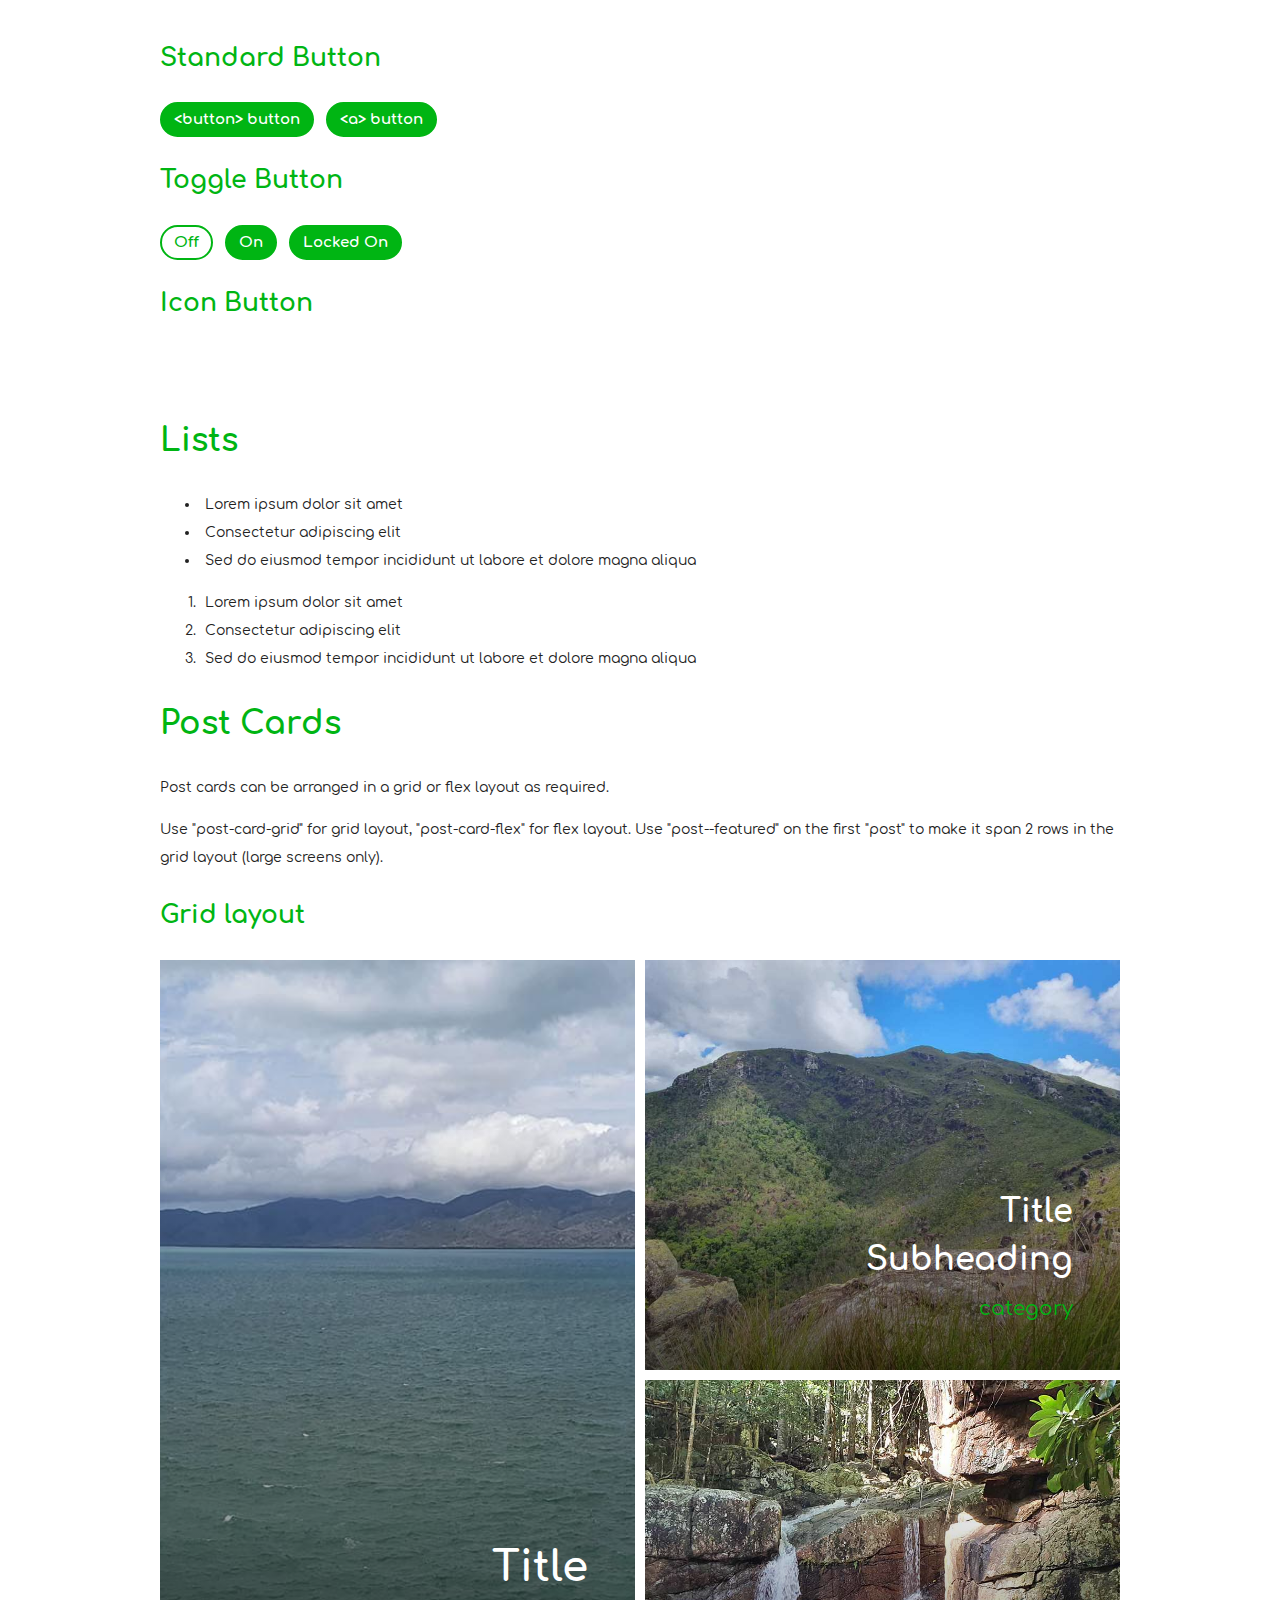
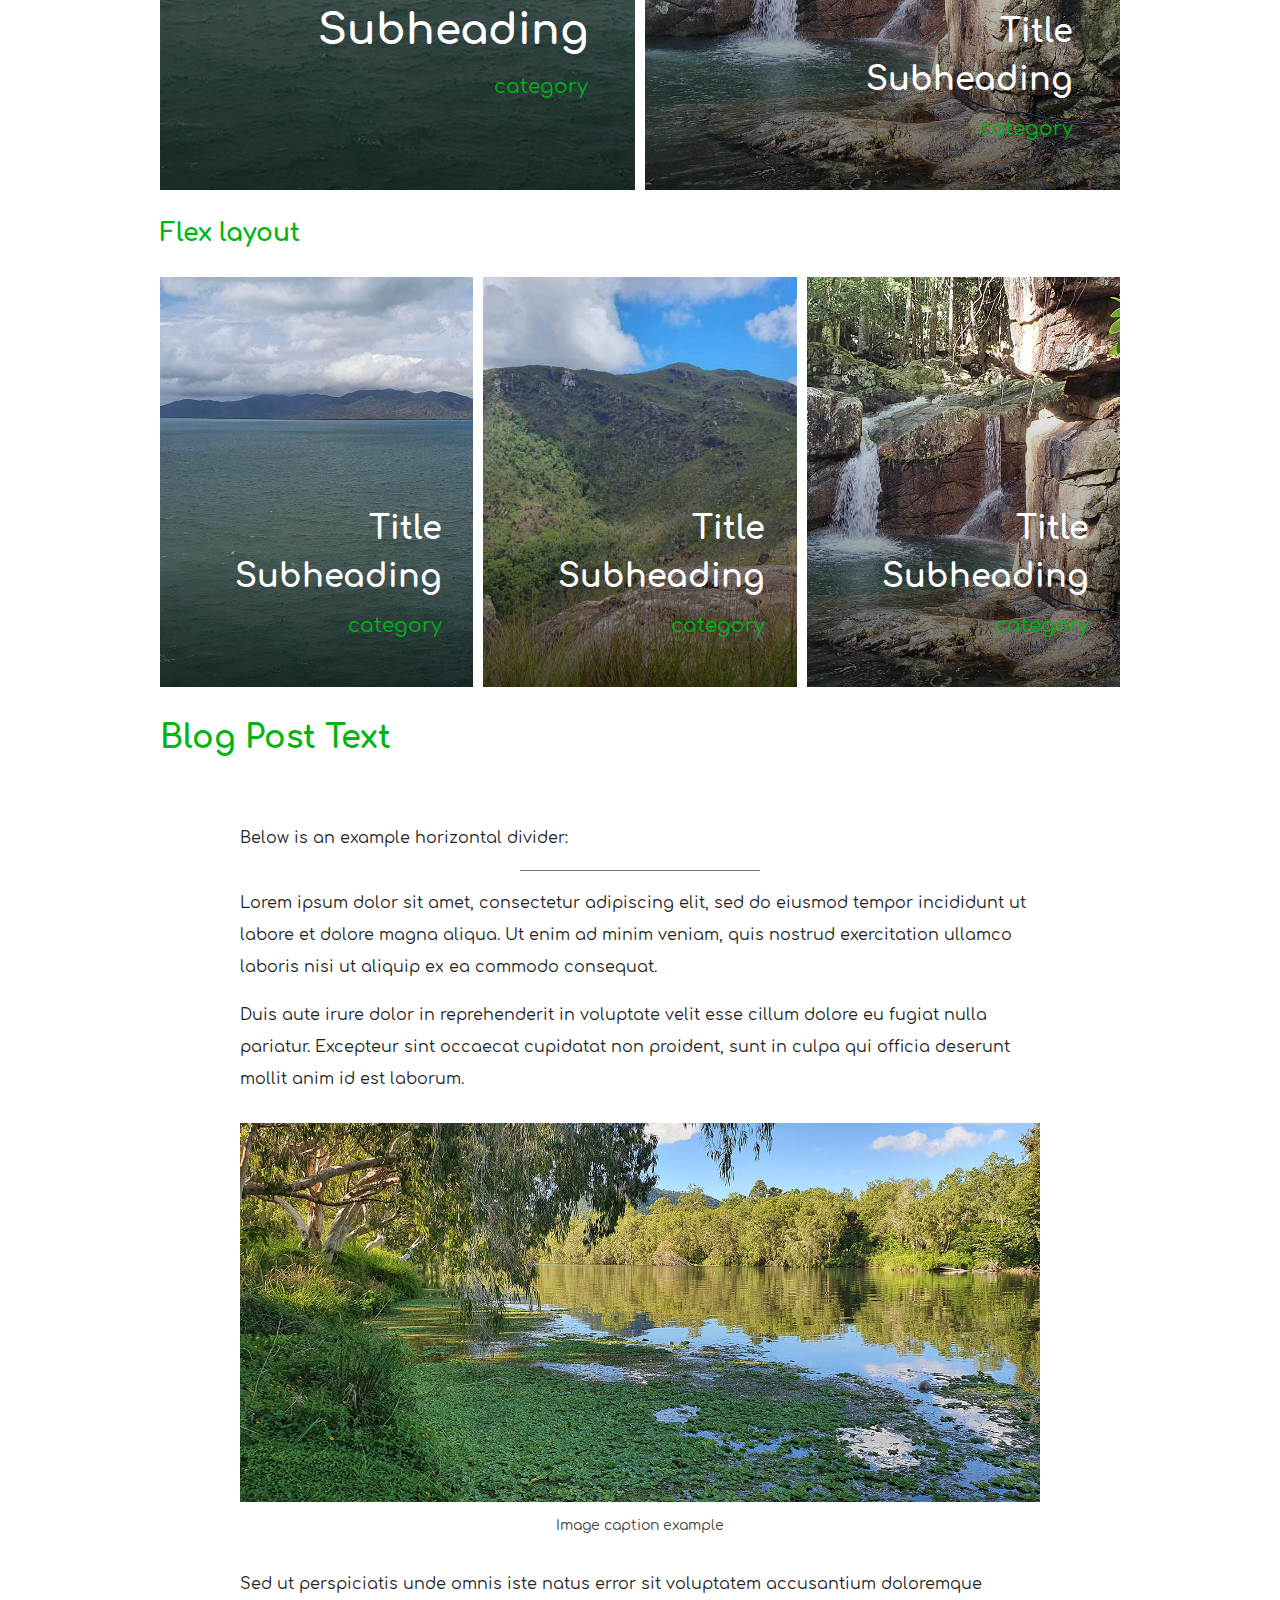
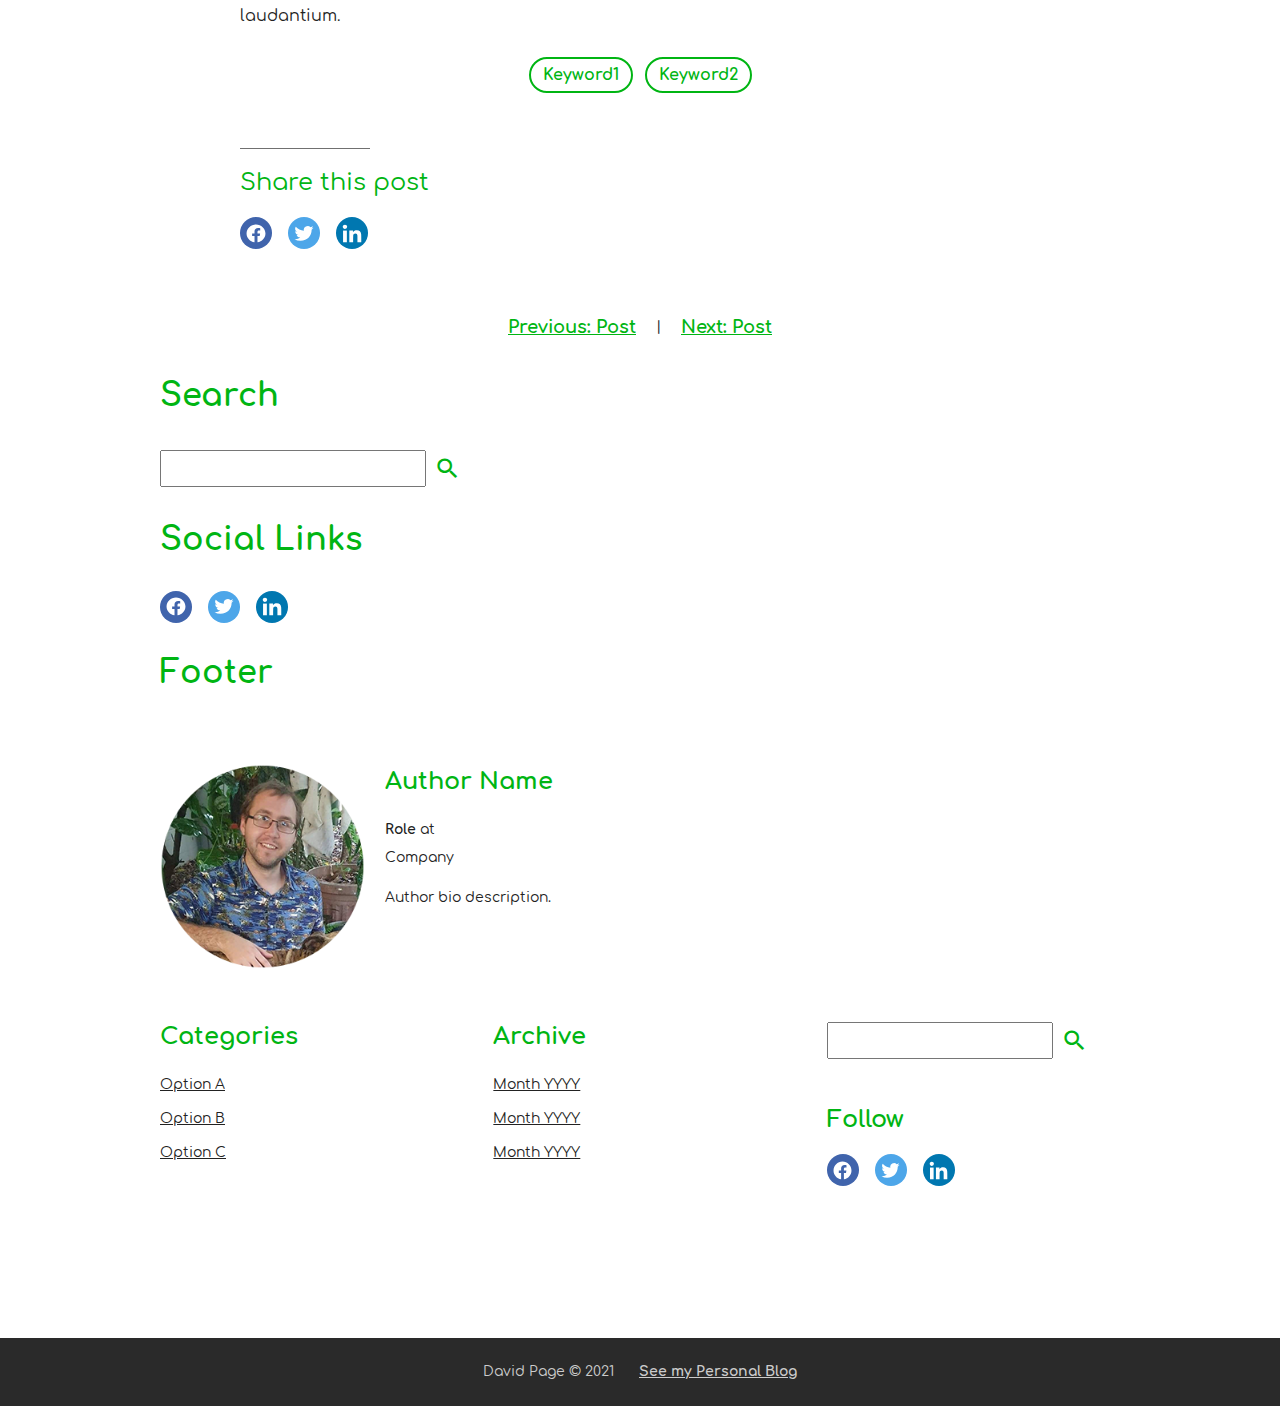
==== commit 02c936f8: "style: Removed all trailing white space" ====
--- a/design-system.html
+++ b/design-system.html
@@ -14,7 +14,7 @@
 
 <body class="design-system">
     <header class="site-header">
-        <nav class="primary-nav nav-container">
+        <nav class="primary-nav nav-container" title="main navigation">
             <div class="nav-bar nav-bar--subtle-popout">
                 <a href="design-system.html" class="nav-bar__site-info">
                     <p class="site-title">Design System</p>
@@ -268,14 +268,14 @@
                     </ul>
                 </aside>
             </div>
-            <nav class="post-nav">
+            <nav class="post-nav" title="post navigation">
                 <a href="#">Previous: Post</a>
                 <div class="sep">|</div>
                 <a href="#">Next: Post</a>
             </nav>
 
             <h2>Search</h2>
-            <form class="search-box">                
+            <form class="search-box">
                 <label class="screen-reader-only" for="example-nav-search">search</label>
                 <input class="search-box__input" type="text" title="search input" id="example-nav-search">
                 <button class="search-box__btn search-btn btn btn--icon" type="submit">
@@ -351,7 +351,7 @@
 
                 <section class="footer-section footer-section__search">
                     <h2 class="footer-section__title screen-reader-only">Search</h2>
-                    <form class="search-box">                        
+                    <form class="search-box">
                         <label class="screen-reader-only" for="footer-nav-search">search</label>
                         <input class="search-box__input" type="text" title="search input" id="footer-nav-search">
                         <button class="search-box__btn search-btn btn btn--icon" type="submit">
--- a/style/main.css
+++ b/style/main.css
@@ -1,5 +1,5 @@
 /*
- * Main styling for Dave's Blog. 
+ * Main styling for Dave's Blog.
  */
 
 @import url(common.css);
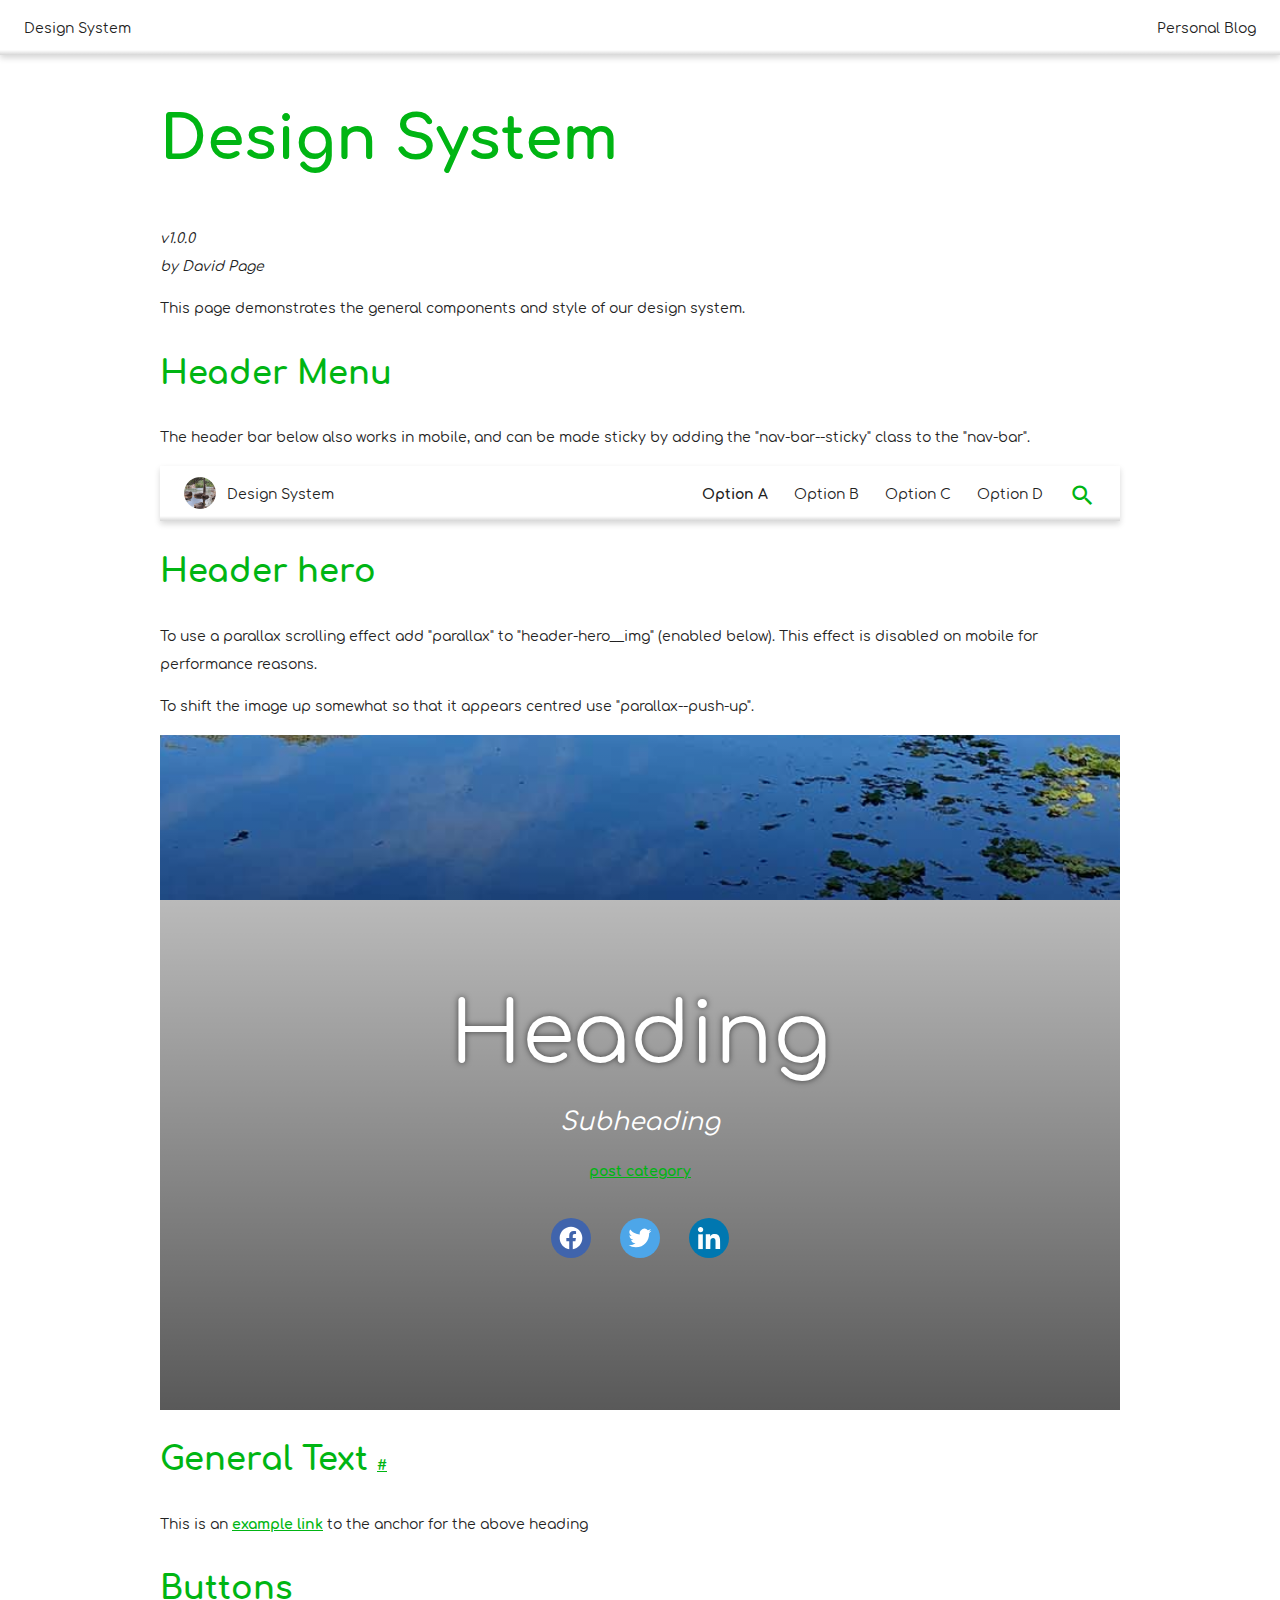
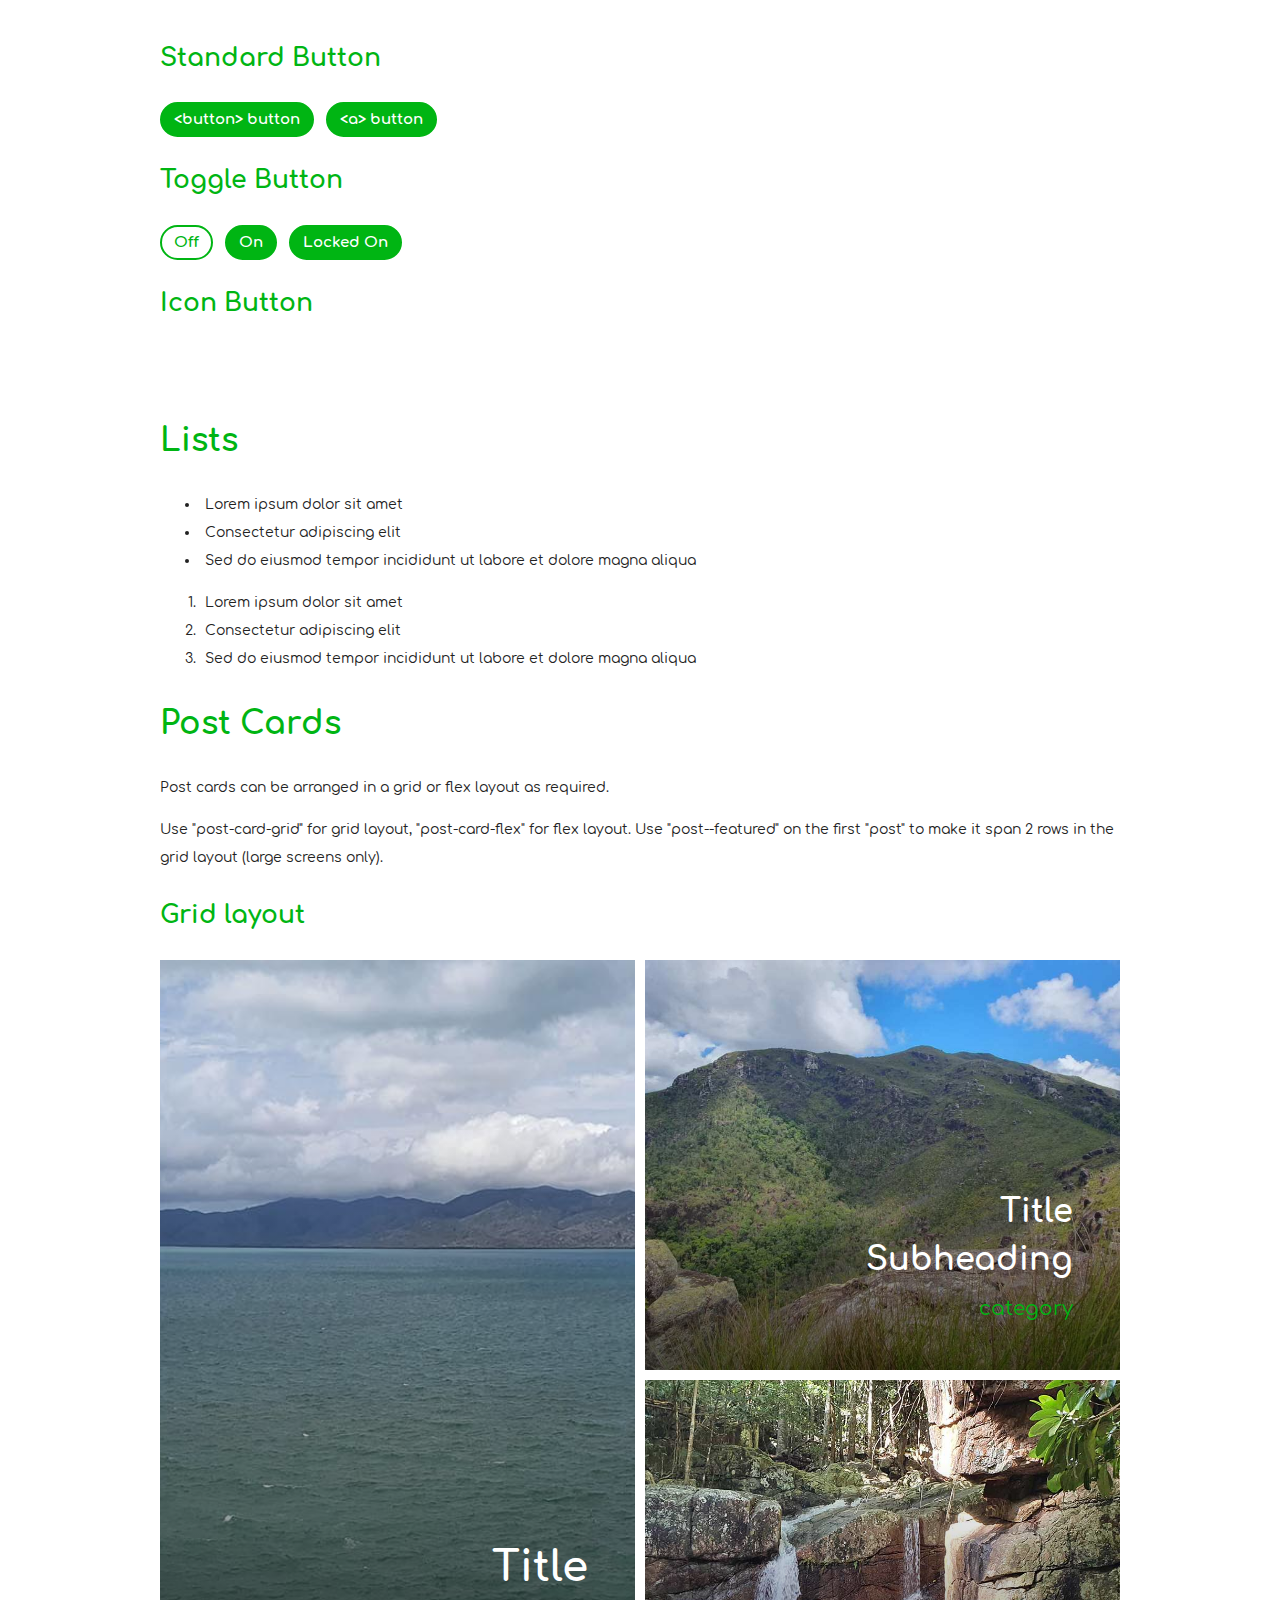
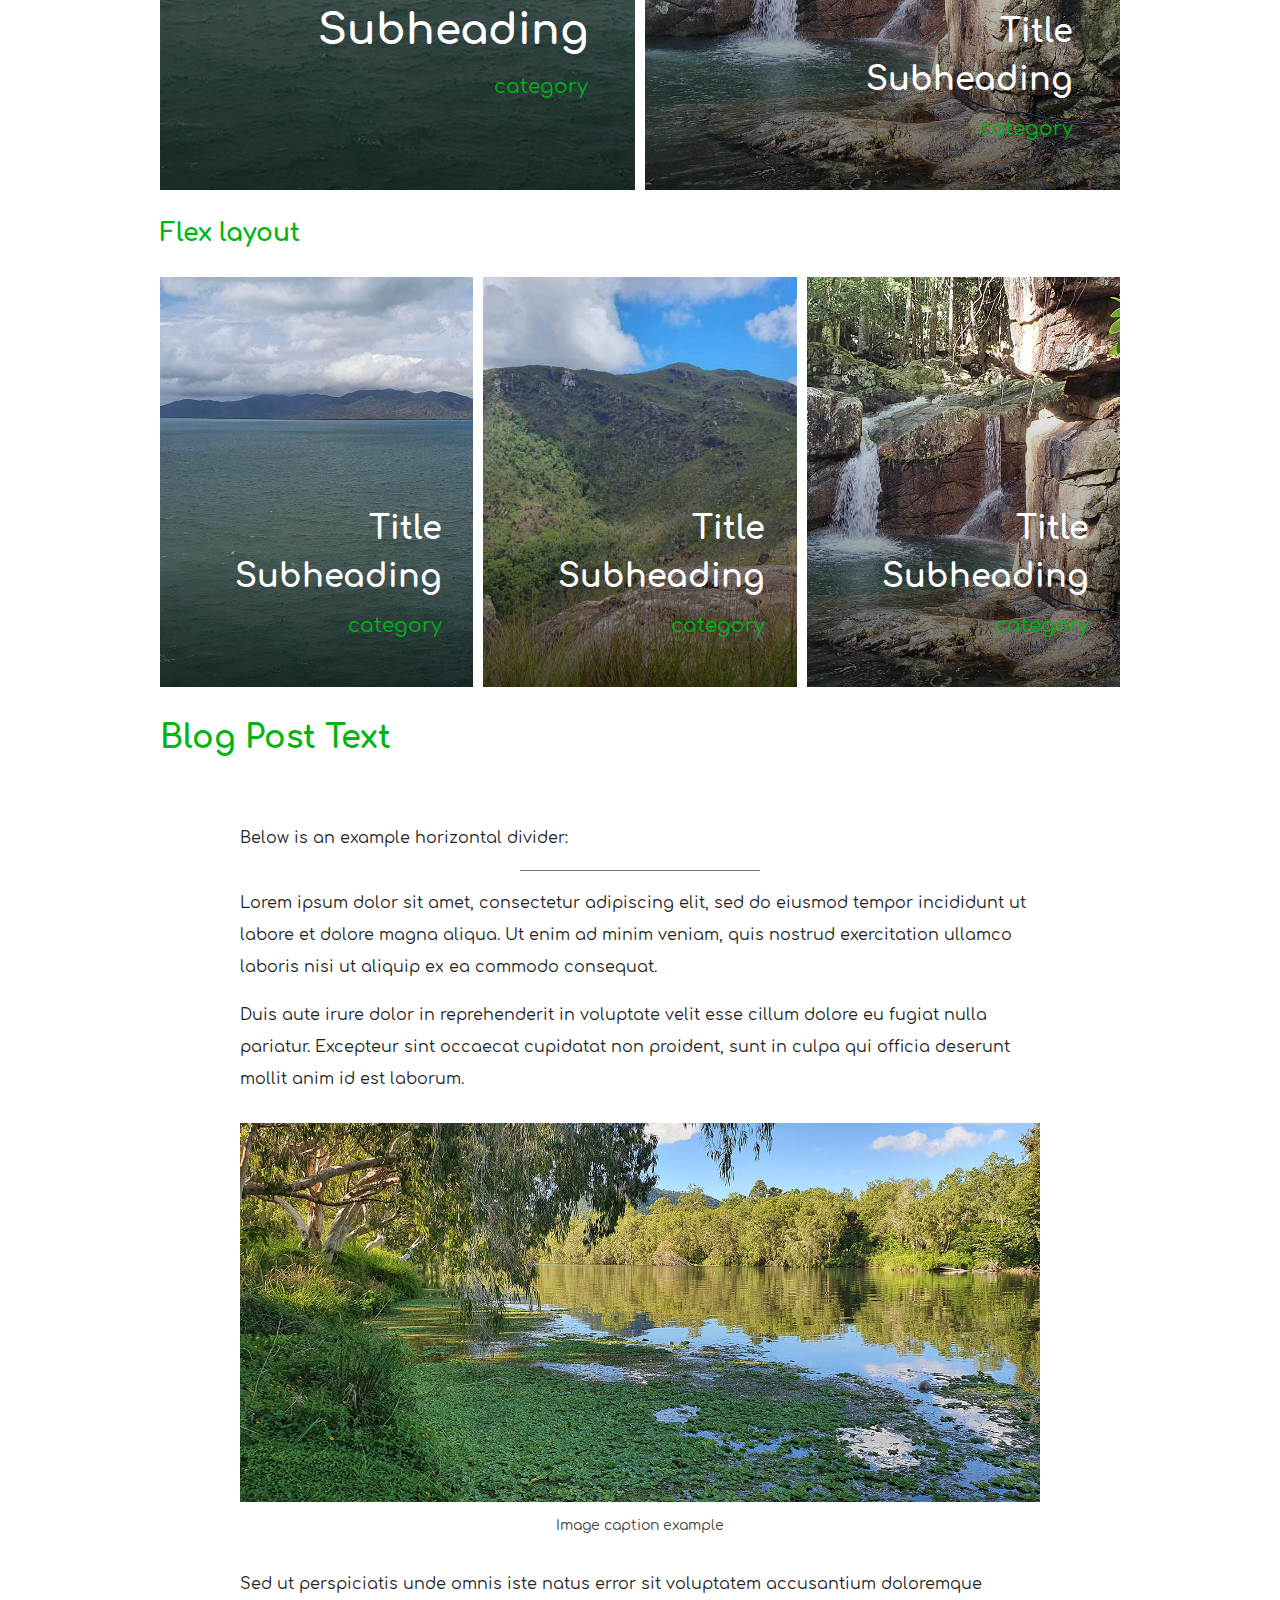
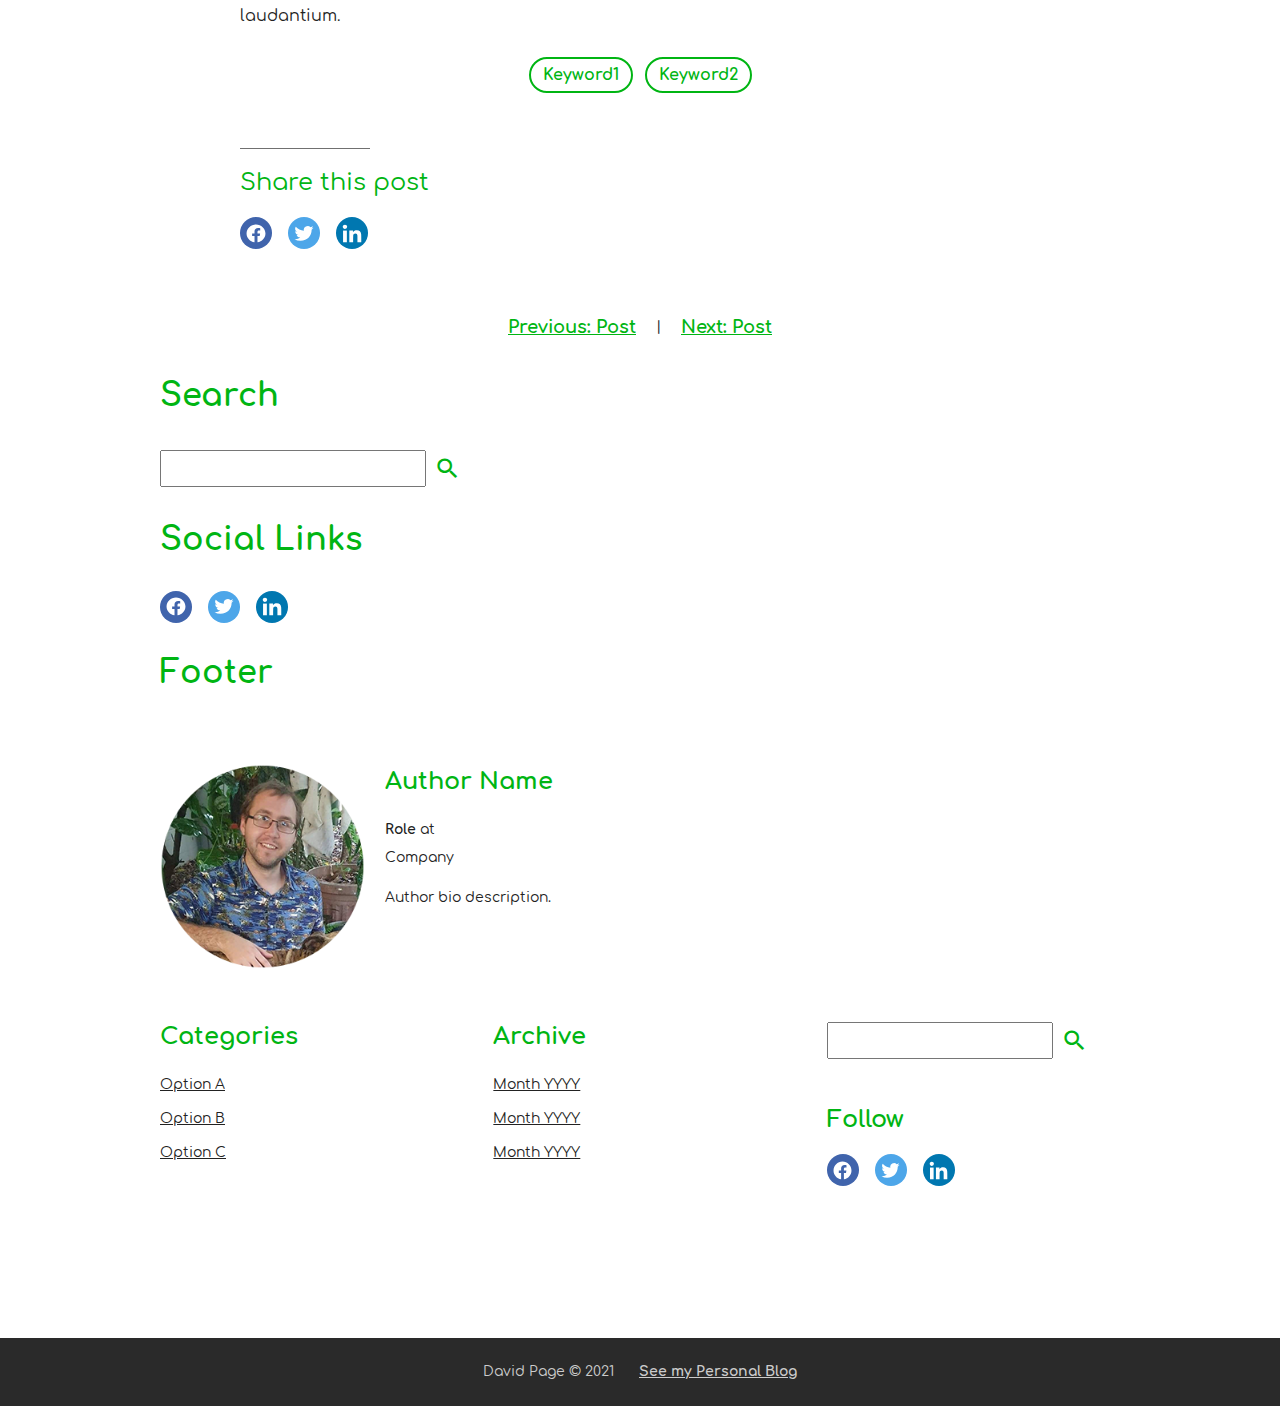
==== commit 0415cd16: "fix: Add alt text to social link icons" ====
--- a/design-system.html
+++ b/design-system.html
@@ -54,9 +54,15 @@
                         <li class="menu-item menu-item--current"><a href="index.html" class="menu-item__link">Option
                                 A</a>
                         </li>
-                        <li class="menu-item"><a href="#" class="menu-item__link">Option B</a></li>
-                        <li class="menu-item"><a href="#" class="menu-item__link">Option C</a></li>
-                        <li class="menu-item"><a href="#" class="menu-item__link">Option D</a></li>
+                        <li class="menu-item">
+                            <a href="#" class="menu-item__link">Option B</a>
+                        </li>
+                        <li class="menu-item">
+                            <a href="#" class="menu-item__link">Option C</a>
+                        </li>
+                        <li class="menu-item">
+                            <a href="#" class="menu-item__link">Option D</a>
+                        </li>
                         <li class="menu-item menu-item--search">
                             <form class="search-box">
                                 <label class="screen-reader-only" for="header-nav-search">search</label>
@@ -90,17 +96,17 @@
                         <ul class="header-hero__social social-links">
                             <li class="social-links__icon social-links--fb">
                                 <a href="#" title="facebook">
-                                    <img class="social-links__img" src="img/social-fb.svg" alt="">
+                                    <img class="social-links__img" src="img/social-fb.svg" alt="facebook logo">
                                 </a>
                             </li>
                             <li class="social-links__icon social-links--twitter">
                                 <a href="#" title="twitter">
-                                    <img class="social-links__img" src="img/social-twitter.svg" alt="">
+                                    <img class="social-links__img" src="img/social-twitter.svg" alt="twitter logo">
                                 </a>
                             </li>
                             <li class="social-links__icon social-links--linkdin">
                                 <a href="#" title="linkedin">
-                                    <img class="social-links__img" src="img/social-linkedin.svg" alt="">
+                                    <img class="social-links__img" src="img/social-linkedin.svg" alt="linkedin logo">
                                 </a>
                             </li>
                         </ul>
@@ -252,17 +258,17 @@
                     <ul class="social-links">
                         <li class="social-links__icon social-links--fb">
                             <a href="#" title="facebook">
-                                <img class="social-links__img" src="img/social-fb.svg" alt="">
+                                <img class="social-links__img" src="img/social-fb.svg" alt="facebook logo">
                             </a>
                         </li>
                         <li class="social-links__icon social-links--twitter">
                             <a href="#" title="twitter">
-                                <img class="social-links__img" src="img/social-twitter.svg" alt="">
+                                <img class="social-links__img" src="img/social-twitter.svg" alt="twitter logo">
                             </a>
                         </li>
                         <li class="social-links__icon social-links--linkdin">
                             <a href="#" title="linkedin">
-                                <img class="social-links__img" src="img/social-linkedin.svg" alt="">
+                                <img class="social-links__img" src="img/social-linkedin.svg" alt="linkedin logo">
                             </a>
                         </li>
                     </ul>
@@ -287,17 +293,17 @@
             <ul class="social-links">
                 <li class="social-links__icon social-links--fb">
                     <a href="#" title="facebook">
-                        <img class="social-links__img" src="img/social-fb.svg" alt="">
+                        <img class="social-links__img" src="img/social-fb.svg" alt="facebook logo">
                     </a>
                 </li>
                 <li class="social-links__icon social-links--twitter">
                     <a href="#" title="twitter">
-                        <img class="social-links__img" src="img/social-twitter.svg" alt="">
+                        <img class="social-links__img" src="img/social-twitter.svg" alt="twitter logo">
                     </a>
                 </li>
                 <li class="social-links__icon social-links--linkdin">
                     <a href="#" title="linkedin">
-                        <img class="social-links__img" src="img/social-linkedin.svg" alt="">
+                        <img class="social-links__img" src="img/social-linkedin.svg" alt="linkedin logo">
                     </a>
                 </li>
             </ul>
@@ -365,17 +371,17 @@
                     <ul class="footer-section__social social-links">
                         <li class="social-links__icon social-links--fb">
                             <a href="https://www.facebook.com/david.page.5437" title="facebook">
-                                <img class="social-links__img" src="img/social-fb.svg" alt="">
+                                <img class="social-links__img" src="img/social-fb.svg" alt="facebook logo">
                             </a>
                         </li>
                         <li class="social-links__icon social-links--twitter">
                             <a href="https://twitter.com/DavidPa64607279" title="twitter">
-                                <img class="social-links__img" src="img/social-twitter.svg" alt="">
+                                <img class="social-links__img" src="img/social-twitter.svg" alt="twitter logo">
                             </a>
                         </li>
                         <li class="social-links__icon social-links--linkdin">
                             <a href="https://www.linkedin.com/in/david-page-53976b137/" title="linkedin">
-                                <img class="social-links__img" src="img/social-linkedin.svg" alt="">
+                                <img class="social-links__img" src="img/social-linkedin.svg" alt="linkedin logo">
                             </a>
                         </li>
                     </ul>
